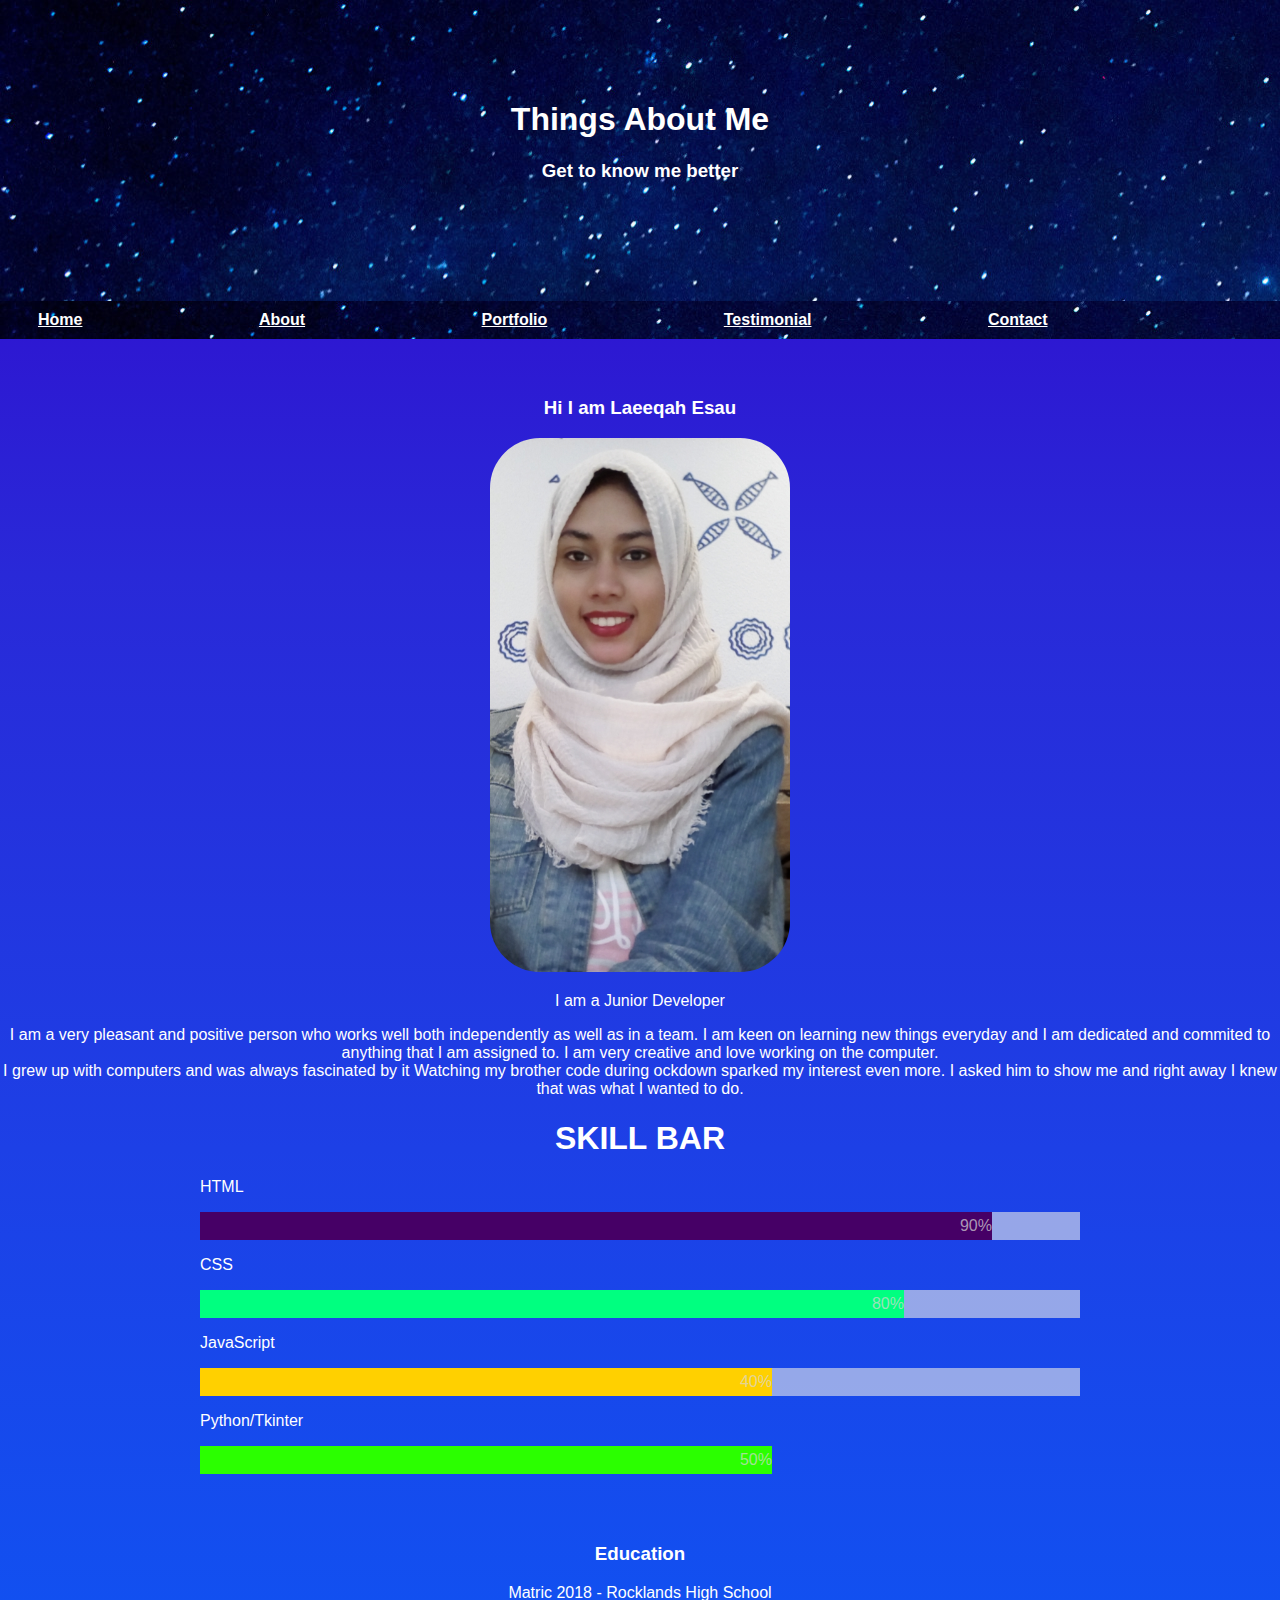
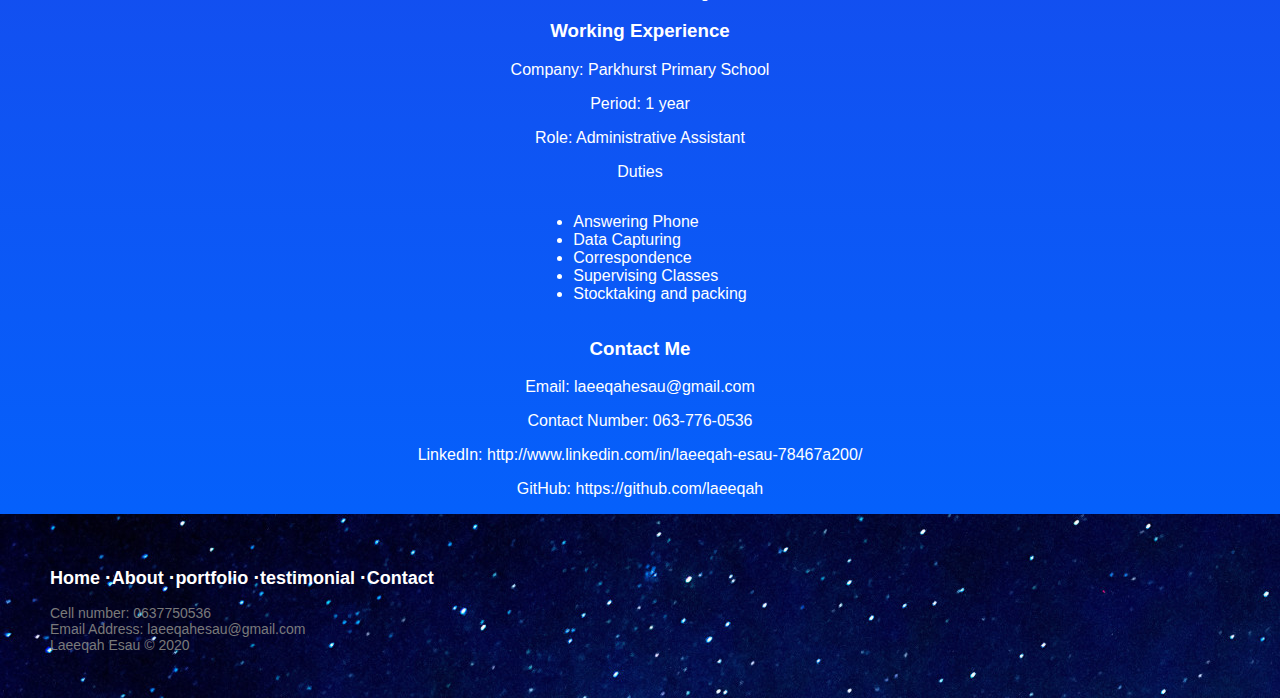
==== about.html @ 97281108 "changes" ====
<!DOCTYPE html>
<html lang="en">

<head>
    <meta charset="UTF-8">
    <meta name="viewport" content="wclassth=device-wclassth, initial-scale=1.0">
    <title>About</title>
    <link rel="stylesheet" href="main.css">
</head>

<!-- About page shows everything you nned to know about me -->
<body>
    <div class="main-heading">
        <h1>Things About Me</h1>
        <h3>Get to know me better</h3>
    </div>

    <nav class="navbar">
        <a class="links" href="index.html">Home</a>
        <a class="links" href="about.html">About</a>
        <a class="links" href="portfolio.html">Portfolio</a>
        <a class="links" href="testimonial.html">Testimonial</a>
        <a class="links" href="contact.html">Contact</a>
    </nav>

    <div class="profile">
        <h3>Hi I am Laeeqah Esau</h3>
        <img class = "my-photo" src="images/myprofile.jpg">
        <p>I am a Junior Developer</p>

        <p>I am a very pleasant and positive person who works well both independently as well as in a team.
            I am keen on learning new things everyday and I am dedicated
            and commited to anything that I am assigned to. I am very creative and love
            working on the computer.<br> I grew up with computers and was always fascinated by it
            Watching my brother code during ockdown sparked my interest even more.
            I asked him to show me and right away I knew that was what I wanted to do.
        </p>
    </div>
        <h1 class ="skills-heading">SKILL BAR</h1>
        <div class = "skills-bar">  
            <p>HTML</p>
            <div class="bars">
                <div class="skills html">90%</div>
            </div>

            <p>CSS</p>
            <div class="bars">
                <div class="skills css">80%</div>
            </div>

            <p>JavaScript</p>
            <div class="bars">
                <div class="skills js">40%</div>
            </div>

            <p>Python/Tkinter</p>
            <div class="bar">
                <div class="skills python-tkinter">50%</div>
            </div>
        </div>
        <div class = "my-info">
            <h3>Education</h3>
            <p>Matric 2018 - Rocklands High School</p>
            <h3>Working Experience</h3>
            <p>Company: Parkhurst Primary School</p>
            <p>Period: 1 year</p>
            <p>Role: Administrative Assistant</p>
            <p> Duties</p>
            <ul>
                <li> Answering Phone</li>
                <li> Data Capturing</li>
                <li> Correspondence</li>
                <li> Supervising Classes</li>
                <li> Stocktaking and packing</li>
            </ul>
            <h3>Contact Me</h3>
            <p>Email: laeeqahesau@gmail.com</p>
            <p>Contact Number: 063-776-0536</p>
            <p>LinkedIn: http://www.linkedin.com/in/laeeqah-esau-78467a200/</p>
            <p>GitHub: https://github.com/laeeqah</p> 
        </div>
   

    <footer class="footer-decor">

        <div class="footer-left">

            <p class="footer-links">
                <a class="link-1" href="index.html">Home</a>
                <a href="about.html">About</a>
                <a href="portfolio.html">portfolio</a>
                <a href="testimonial.html">testimonial</a>
                <a href="contact.html">Contact</a>
                <p>Cell number: 0637750536</p>
                <p>Email Address: laeeqahesau@gmail.com</p>
            </p>

            <p>Laeeqah Esau &copy; 2020</p>
        </div>

    </footer>

</body>

</html>
---- main.css ----
/* Changes for the home page(index.html)*/

html {
    margin: 0px;
    padding: 0px;
    width: 100%;
}

body {
    /*changes to the font, font color and size for the whole web page*/
    font: normal 16px sans-serif;
    color: white;
    margin: 0px;
    padding: 0px;
    background-image: linear-gradient(to top, #0066ff, #0f54f3, #1d40e6, #2929d8, #3300c9);
}

.main-heading {
    /*changes to the main header*/
    text-align: center;
    background-image: url("images/stars-at-night.jpg");
    padding-top: 80px;
    padding-bottom: 100px;
}

.navbar {
    background-image: url("images/stars-at-night.jpg");
    padding-top: 10px;
    padding-bottom: 10px;
    padding-right: 41px;
}

.links {
    padding-right: 134px;
    padding-left: 38px;
    font-weight: bold;
    margin: 0px;
}

.navbar a {
    color: white;
}

.links:hover {
    background-color: rgb(24, 0, 82);
    padding-top: 10px;
    padding-bottom: 10px;
}

.quote-border{
    padding-right:80px;
    height: 345px;
}
.quote {
    font-size: 45px;
    text-align: center;
    border: black dotted 5px;
}
table{
    padding-left: 150px;
}

.right-side{
    padding-right: 115px;
}

.next-to-quote{
    width: 80%;
    height: 50%;
}
.footer-decor {
    position: relative;
    width: 100%;
    background-image: url("images/stars-at-night.jpg");
    box-shadow: 0 1px 1px 0 rgba(0, 0, 0, 0.12);
    box-sizing: border-box;
    width: 100%;
    text-align: left;
    font: normal 16px sans-serif;
    padding: 45px 50px;
    bottom: 0px;
}

.footer-decor .footer-left p {
    color: #7a7a7a;
    font-size: 14px;
    margin: 0;
}


/* Footer links */

.footer-decor p.footer-links {
    font-size: 18px;
    font-weight: bold;
    color: #ffffff;
    margin: 0 0 10px;
    padding: 0;
}

.footer-decor p.footer-links a {
    display: inline-block;
    line-height: 1.8;
    text-decoration: none;
    color: inherit;
    transition: ease .25s;
}

.footer-decor .footer-links a:before {
    content: "·";
    font-size: 20px;
    left: 0;
    color: #fff;
    display: inline-block;
}

.footer-decor .footer-links .link-1:before {
    content: none;
}

.footer-decor .footer-right {
    float: right;
    margin-top: 6px;
    max-width: 180px;
}

.footer-decor p.footer-links a:hover {
    text-decoration: underline;
}


/*Changes to About page(about.html)*/

.profile {
    padding-top: 40px;
    text-align: center;
}
.my-photo{
    height: 50%;
    border-radius: 50px;
}

img,
.person-photo {
    border-radius: 20px;
    width: 300px;
    height: 340px;
}

.icon-links2 {
    width: 60px;
    height: 50px;
}

.icon-links1 {
    width: 86px;
    height: 50px;
}

.skills-bar{
    padding-right: 200px;
    padding-left: 200px;
    padding-bottom: 50px;
}

.bars{
    width: 100%;
    background-color: #e7e7e79a;
}

.skills{
    text-align: right; 
    padding-top: 5px; 
    padding-bottom: 5px; 
    color: #d6d6d6b6;  
}

.html {width: 90%; background-color: #460066;} 
.css {width: 80%; background-color: #00ff80;} 
.js {width: 65%; background-color: #ffd000;} 
.python-tkinter{width: 65%; background-color: #2bff00;}

.my-info{
    text-align: center;
}

ul{
    display: inline-block;
}

li{
    text-align: left;
}
/*testimonial changes(testimonial.html)*/

.cards {
    background-color: transparent;
    width: 300px;
    height: 325px;
    perspective: 1000px;
    display: inline-block;
    padding-top: 20px;
    padding-inline: 59px;
    padding-bottom: 20px;
}

.flip-inside-card {
    position: relative;
    width: 100%;
    height: 325px;
    text-align: center;
    transition: transform 0.6s;
    transform-style: preserve-3d;
}

.cards:hover .flip-inside-card {
    transform: rotateY(180deg);
}

.flip-to-front,
.flip-to-back {
    position: absolute;
    width: 100%;
    height: 340px;
    -webkit-backface-visibility: hidden;
    backface-visibility: hidden;
}

.flip-to-front {
    background-color: #bbb;
    color: black;
}

.flip-to-back {
    background-color: #000cb6;
    color: rgb(255, 255, 255);
    transform: rotateY(180deg);
}


/*portfolio changes*/

h1{
    text-align: center;
}
.row1,
.row2,
.row3 {
    display: flex;
    padding-right: 10px;
}

.row1::after,
.row2::after,
.row3::after {
    content: "";
    display: table;
    clear: both;
}

.column {
    padding: 25px;
}

.text-appear,
.project-info {
    background-color: dodgerblue;
    color: rgb(255, 255, 255);
    width: min-content;
    padding: 15px;
}
.column:hover{
    box-shadow:0 0 5px rgb(145, 193, 255);
    transition: opacity 1 ease-in-out;
}
.project-pic {
    width: 240px;
    height: 270px;
}


/*contact changes(contact.html)*/

.outer-form {
    padding: 10px;
}

.form-layout {
    margin: 0 auto;
    border-radius: 5px;
    border: #129ceb groove 5px;
    width: fit-content;
    padding: 42px;
    width: min-content;
}

.contact {
    text-align: center;
}

.form-input {
    border-radius: 5px;
    height: 30px;
    width: 300px;
}

textarea {
    width: 300px;
    height: 100px;
    border-radius: 5px;
}

#submit-form {
    border-radius: 5px;
    height: 30px;
    width: 300px;
    background-color: #129ceb;
}

#submit-form:hover {
    background-color: #006416;
    transition: 1s;
}

#clear-form {
    border-radius: 5px;
    height: 30px;
    width: 300px;
    background-color: #129ceb
}

#clear-form:hover {
    background-color: #00439b;
    transition: 1s;
}

.table-for-contacts{
    padding-top: 5px;
    padding-left: 349px;
}
.contacts-under-form{
    text-align: center;
}

/*Media Responsives*/

@media (max-width: 375px){
    .row1,
    .row2,
    .row3 {
        display: block;
        padding-left: 32px;
        
    }

   
    .main-heading{
        width: inherit;
    
    }
}
@media  (max-width: 600px){
    /*Index.html(Home page)*/
    .main-heading {
        /*changes to the main header*/
        width: 100%;
    }

    .navbar {
       padding-right: 0px; 
       
    }

    .links {
        padding-left: 0px;
        padding-right: 0px;
        margin: 0px;
        display: block;
    }

    .quote-border{
        padding:0px;
        height: 317px;
        padding-top: 58px;
    }

    .quote {
        font-size: 30px;
    }

    .right-side{
        padding-right: 0px;
    }
    
    .next-to-quote{
        width: 150px;
        height: 300px;
    }

    table{
        padding-left:0px;
    }

    /*About page*/
    .skills-bar{
        padding-right: 50px;
        padding-left: 50px;
        padding-bottom: 50px;
    }

    ul{
        display:inline-block
    }
    
    li{
       text-align: left;
    }
    /*Portfolio page media changes*/
    .row1,
    .row2,
    .row3 {
        display: block;
        padding: 50px;
        
        
    }

    /*Testimonial page media changes*/
    .cards{
        display: block;
    }

    /*Contact page Media Changes*/
    .outer-form {
        display: block;
        padding: 0px;
    }

    .table-for-contacts{
        padding-left: 0px;
    }
}  


@media  (max-width: 425px){
    .navbar {
        text-align: center;
        width: 100%;
        display: grid;
    }


    .quote-border{
        padding:0px;
        height: 317px;
        padding-top: 58px;
    }

    .quote {
        font-size: 30px;
    }

    .right-side{
        padding-right: 0px;
    }
    
    .next-to-quote{
        width: 150px;
        height: 300px;
    }

    table{
        padding-left:0px;
    }
    /*About page*/
    
    
    /*Portfolio page media changes*/
    .row1,
    .row2,
    .row3 {
        display: block;
        
    }

      /*Contact page Media Changes*/
    .outer-form {
        padding-left: 5px;
    }
}

@media (max-width: 768px){
    .links{

    }

    .right-side{
        padding-right: inherit;
    }

    .quote-border{
        display: inline-block;
    }

    .footer-decor{

    }
}

@media (max-width: 1024px ){ /*Laptop size*/
  .links{
        display: inline;
        padding-inline: 66px;
    }

    ul{
        display:inline-block;
    }
    
    li{
       text-align: left;
    }

    .row1,
    .row2,
    .row3 {
        display: inline-table;
        
    }


    .cards{
        display: inline-block;
        padding-inline: 18px;
        padding-left: 60px;
    }

    .table-for-contacts{
        display: block;
        
       
    }

    
}
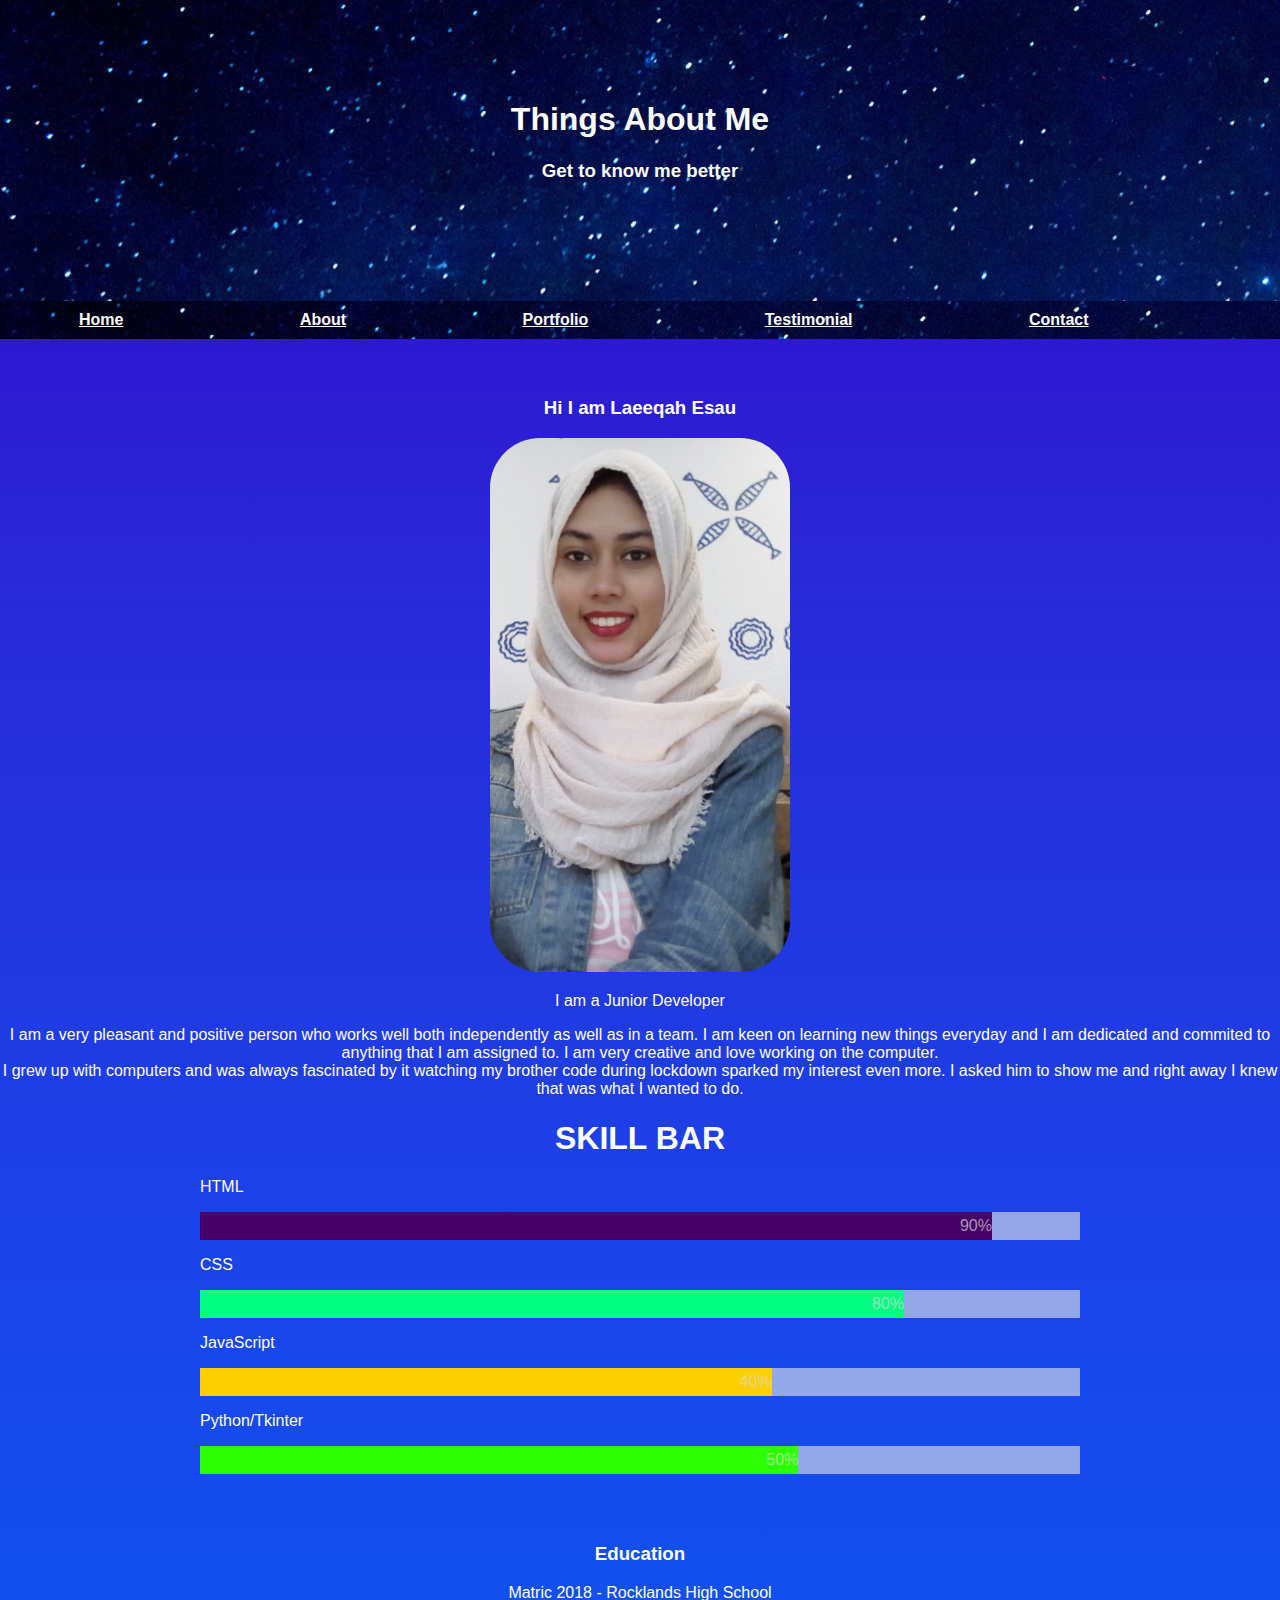
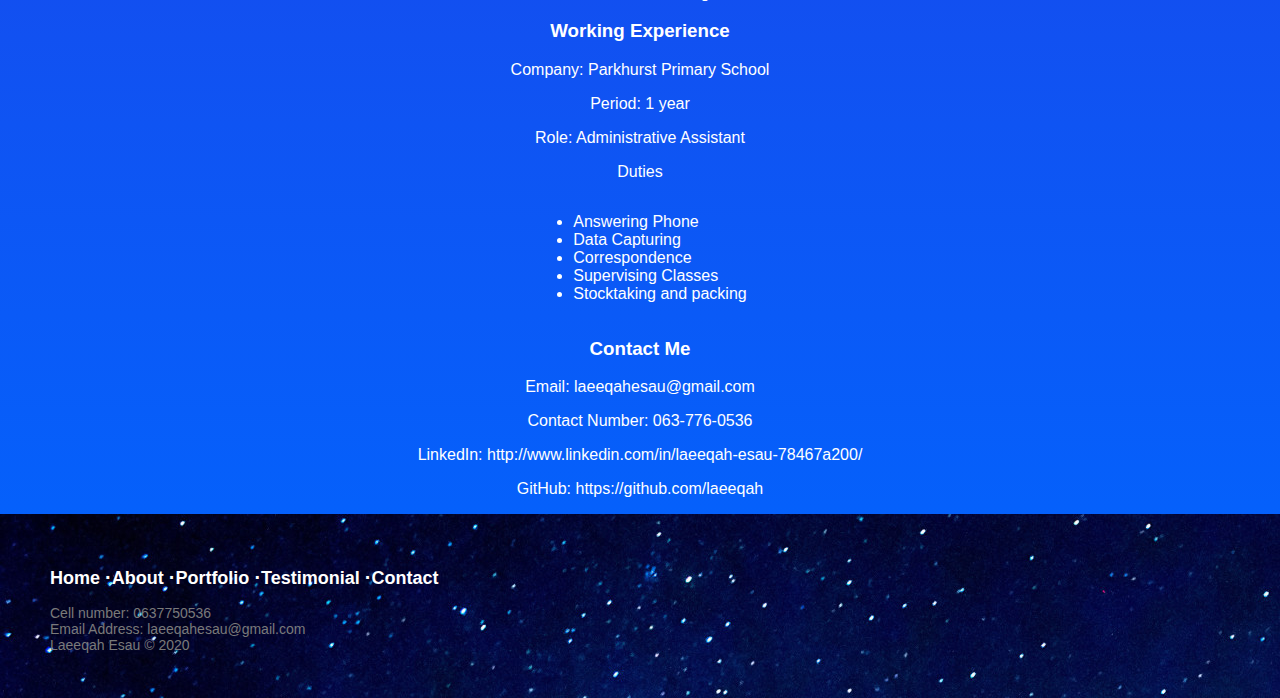
==== commit 9caf1dda: "new changes" ====
--- a/about.html
+++ b/about.html
@@ -8,7 +8,7 @@
     <link rel="stylesheet" href="main.css">
 </head>
 
-<!-- About page shows everything you nned to know about me -->
+<!-- About page shows everything you need to know about me -->
 <body>
     <div class="main-heading">
         <h1>Things About Me</h1>
@@ -32,7 +32,7 @@
             I am keen on learning new things everyday and I am dedicated
             and commited to anything that I am assigned to. I am very creative and love
             working on the computer.<br> I grew up with computers and was always fascinated by it
-            Watching my brother code during ockdown sparked my interest even more.
+            watching my brother code during lockdown sparked my interest even more.
             I asked him to show me and right away I knew that was what I wanted to do.
         </p>
     </div>
@@ -54,7 +54,7 @@
             </div>
 
             <p>Python/Tkinter</p>
-            <div class="bar">
+            <div class="bars">
                 <div class="skills python-tkinter">50%</div>
             </div>
         </div>
@@ -88,8 +88,8 @@
             <p class="footer-links">
                 <a class="link-1" href="index.html">Home</a>
                 <a href="about.html">About</a>
-                <a href="portfolio.html">portfolio</a>
-                <a href="testimonial.html">testimonial</a>
+                <a href="portfolio.html">Portfolio</a>
+                <a href="testimonial.html">Testimonial</a>
                 <a href="contact.html">Contact</a>
                 <p>Cell number: 0637750536</p>
                 <p>Email Address: laeeqahesau@gmail.com</p>
--- a/main.css
+++ b/main.css
@@ -23,30 +23,34 @@
     padding-bottom: 100px;
 }
 
-.navbar {
+.navbar { /*This will style the navigation bar*/
     background-image: url("images/stars-at-night.jpg");
     padding-top: 10px;
     padding-bottom: 10px;
-    padding-right: 41px;
-}
-
-.links {
+    padding-left: 41px;
+}
+
+/* This will style the link in the navigation bar */
+.links { 
     padding-right: 134px;
     padding-left: 38px;
     font-weight: bold;
     margin: 0px;
 }
 
-.navbar a {
+/* Changes the font color in the navbar */
+.navbar a { 
     color: white;
 }
 
+/* Changes the background when hovering the links in the navigation bar */
 .links:hover {
     background-color: rgb(24, 0, 82);
     padding-top: 10px;
     padding-bottom: 10px;
 }
 
+/* These are the changes to the quote and the picture on Home page */
 .quote-border{
     padding-right:80px;
     height: 345px;
@@ -68,6 +72,8 @@
     width: 80%;
     height: 50%;
 }
+
+/* Footer changes */
 .footer-decor {
     position: relative;
     width: 100%;
@@ -131,6 +137,7 @@
 
 /*Changes to About page(about.html)*/
 
+/* Changes to the picture */
 .profile {
     padding-top: 40px;
     text-align: center;
@@ -147,6 +154,7 @@
     height: 340px;
 }
 
+/* Changes to the social icons and the skills bar */
 .icon-links2 {
     width: 60px;
     height: 50px;
@@ -163,6 +171,7 @@
     padding-bottom: 50px;
 }
 
+/* This is for the styling of the skills bar */
 .bars{
     width: 100%;
     background-color: #e7e7e79a;
@@ -178,12 +187,13 @@
 .html {width: 90%; background-color: #460066;} 
 .css {width: 80%; background-color: #00ff80;} 
 .js {width: 65%; background-color: #ffd000;} 
-.python-tkinter{width: 65%; background-color: #2bff00;}
+.python-tkinter{width: 68%; background-color: #2bff00;}
 
 .my-info{
     text-align: center;
 }
 
+/* CHanges to the duties in the abot page */
 ul{
     display: inline-block;
 }
@@ -193,6 +203,7 @@
 }
 /*testimonial changes(testimonial.html)*/
 
+/* Styling for the flip-cards */
 .cards {
     background-color: transparent;
     width: 300px;
@@ -238,8 +249,9 @@
 }
 
 
-/*portfolio changes*/
-
+/*Portfolio changes(portfolio.html)*/
+
+/* Styling for Projects */
 h1{
     text-align: center;
 }
@@ -279,8 +291,9 @@
 }
 
 
-/*contact changes(contact.html)*/
-
+/*Contact changes(contact.html)*/
+
+/* Form and contact styling for the contact page  */
 .outer-form {
     padding: 10px;
 }
@@ -344,22 +357,80 @@
 
 /*Media Responsives*/
 
-@media (max-width: 375px){
+@media screen and (min-width:319px) and (max-width: 361px) {
+    .column {
+       padding: initial;
+        padding-top: inherit;
+    }
+
+    .cards{
+        padding-left: 0px;
+    }
+}
+
+@media screen and (max-width: 375px){ 
+    .column{
+        display: flex;
+        
+    }
+
+    .cards{
+
+    }
+    .main-heading{
+        width: inherit;
+    
+    }
+}
+
+@media screen and (max-width: 425px){
+    .navbar {
+        text-align: center;
+        width: 100%;
+        display: grid;
+    }
+
+
+    .quote-border{
+        padding:0px;
+        height: 317px;
+        padding-top: 58px;
+    }
+
+    .quote {
+        font-size: 30px;
+    }
+
+    .right-side{
+        padding-right: 0px;
+    }
+    
+    .next-to-quote{
+        width: 150px;
+        height: 300px;
+    }
+
+    table{
+        padding-left:0px;
+    }
+    /*About page*/
+    
+    
+    /*Portfolio page media changes*/
     .row1,
     .row2,
     .row3 {
         display: block;
-        padding-left: 32px;
-        
-    }
-
-   
-    .main-heading{
-        width: inherit;
-    
-    }
-}
-@media  (max-width: 600px){
+        
+    }
+
+      /*Contact page Media Changes*/
+    .outer-form {
+        padding-left: 5px;
+    }
+}
+
+@media screen and (max-width: 600px){
     /*Index.html(Home page)*/
     .main-heading {
         /*changes to the main header*/
@@ -367,7 +438,7 @@
     }
 
     .navbar {
-       padding-right: 0px; 
+       padding-left: 0px; 
        
     }
 
@@ -441,8 +512,7 @@
     }
 }  
 
-
-@media  (max-width: 425px){
+@media screen and (max-width: 600px){
     .navbar {
         text-align: center;
         width: 100%;
@@ -489,9 +559,9 @@
     }
 }
 
-@media (max-width: 768px){
+@media screen and (max-width: 768px){
     .links{
-
+        padding-inline: 34px;
     }
 
     .right-side{
@@ -502,15 +572,26 @@
         display: inline-block;
     }
 
-    .footer-decor{
-
-    }
-}
-
-@media (max-width: 1024px ){ /*Laptop size*/
+    table{
+        padding-left: 0px;
+    }
+
+    .row1,
+    .row2,
+    .row3 {
+        display: none;
+        
+    }
+
+    .table-for-contacts{
+        padding-left: 10px;
+    }
+}
+
+@media screen and (max-width: 1024px ){ /*Laptop size*/
   .links{
         display: inline;
-        padding-inline: 66px;
+       
     }
 
     ul{
@@ -526,6 +607,7 @@
     .row3 {
         display: inline-table;
         
+        
     }
 
 
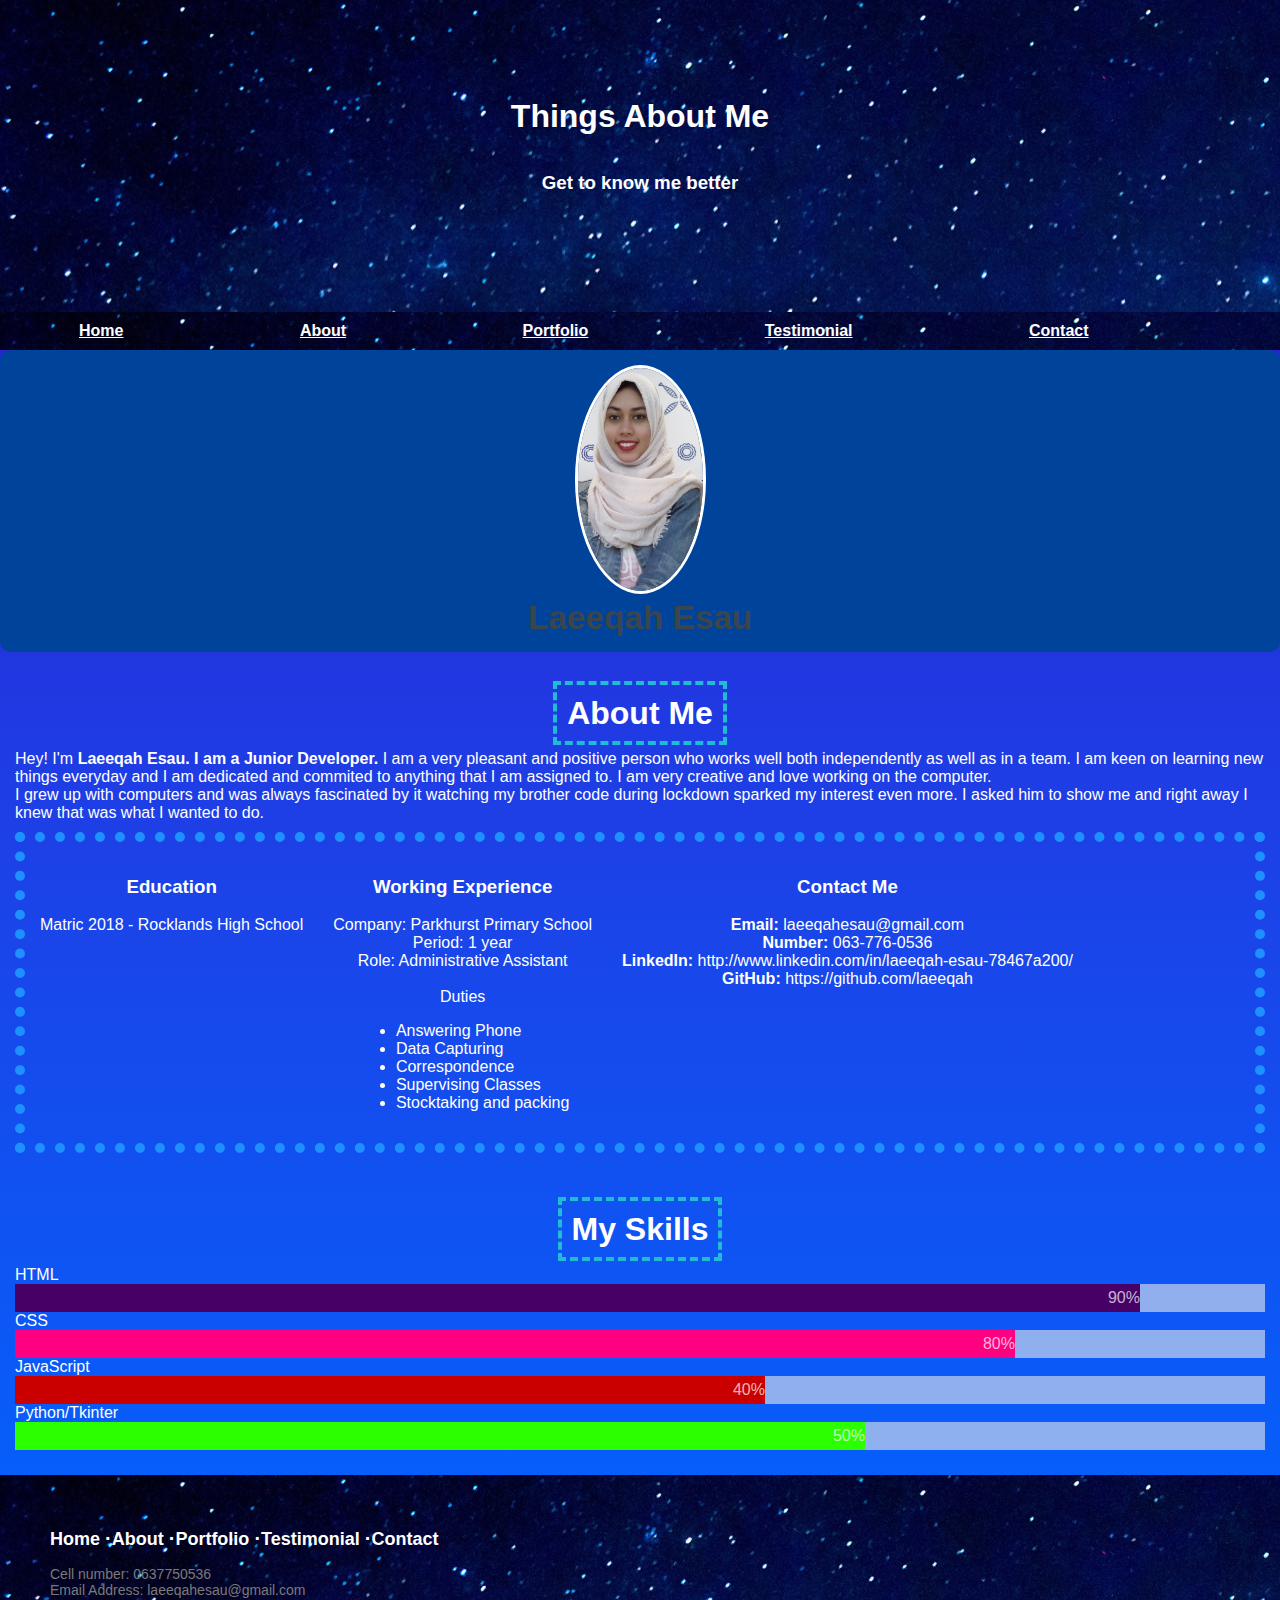
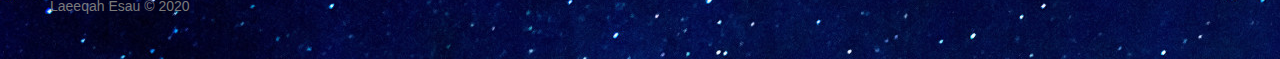
==== commit 80ada5c8: "feedback" ====
--- a/about.html
+++ b/about.html
@@ -3,7 +3,7 @@
 
 <head>
     <meta charset="UTF-8">
-    <meta name="viewport" content="wclassth=device-wclassth, initial-scale=1.0">
+    <meta name="viewport" content="width=device-width, initial-scale=1.0">
     <title>About</title>
     <link rel="stylesheet" href="main.css">
 </head>
@@ -23,63 +23,81 @@
         <a class="links" href="contact.html">Contact</a>
     </nav>
 
-    <div class="profile">
-        <h3>Hi I am Laeeqah Esau</h3>
-        <img class = "my-photo" src="images/myprofile.jpg">
-        <p>I am a Junior Developer</p>
-
-        <p>I am a very pleasant and positive person who works well both independently as well as in a team.
+    <div id="header" class="section">
+        <img alt="" class="img-circle" src="images/myprofile.jpg">
+        <p>Laeeqah Esau</p>
+    </div>
+    <!-- header end -->
+    
+    <!-- About Me section start -->
+    <div class="section">
+        <h1><span>About Me</span></h1>
+        <p>
+        Hey! I'm <strong>Laeeqah Esau. I am a Junior Developer.</strong> I am a very pleasant and positive person who works well both independently as well as in a team.
             I am keen on learning new things everyday and I am dedicated
             and commited to anything that I am assigned to. I am very creative and love
             working on the computer.<br> I grew up with computers and was always fascinated by it
             watching my brother code during lockdown sparked my interest even more.
             I asked him to show me and right away I knew that was what I wanted to do.
         </p>
-    </div>
-        <h1 class ="skills-heading">SKILL BAR</h1>
-        <div class = "skills-bar">  
-            <p>HTML</p>
-            <div class="bars">
-                <div class="skills html">90%</div>
+
+        <div id = "about-section">
+            <div id="edu">
+                <h3>Education</h3>
+                <p>Matric 2018 - Rocklands High School</p>
             </div>
-
-            <p>CSS</p>
-            <div class="bars">
-                <div class="skills css">80%</div>
+            <div id = "exp">
+                <h3>Working Experience</h3>
+                <p>Company: Parkhurst Primary School<br>
+                    Period: 1 year<br>
+                    Role: Administrative Assistant<br><br>
+                    Duties
+                    <ul>
+                        <li> Answering Phone</li>
+                        <li> Data Capturing</li>
+                        <li> Correspondence</li>
+                        <li> Supervising Classes</li>
+                        <li> Stocktaking and packing</li>
+                    </ul>
+                </p>
             </div>
-
-            <p>JavaScript</p>
-            <div class="bars">
-                <div class="skills js">40%</div>
-            </div>
-
-            <p>Python/Tkinter</p>
-            <div class="bars">
-                <div class="skills python-tkinter">50%</div>
+            <div id = "about-contact">
+                <h3>Contact Me</h3>
+                <p>
+                    <strong>Email:</strong> laeeqahesau@gmail.com<br>
+                    <strong>Number:</strong> 063-776-0536<br>
+                    <strong>LinkedIn:</strong> http://www.linkedin.com/in/laeeqah-esau-78467a200/<br>
+                    <strong>GitHub:</strong> https://github.com/laeeqah
+                </p>
             </div>
         </div>
-        <div class = "my-info">
-            <h3>Education</h3>
-            <p>Matric 2018 - Rocklands High School</p>
-            <h3>Working Experience</h3>
-            <p>Company: Parkhurst Primary School</p>
-            <p>Period: 1 year</p>
-            <p>Role: Administrative Assistant</p>
-            <p> Duties</p>
-            <ul>
-                <li> Answering Phone</li>
-                <li> Data Capturing</li>
-                <li> Correspondence</li>
-                <li> Supervising Classes</li>
-                <li> Stocktaking and packing</li>
-            </ul>
-            <h3>Contact Me</h3>
-            <p>Email: laeeqahesau@gmail.com</p>
-            <p>Contact Number: 063-776-0536</p>
-            <p>LinkedIn: http://www.linkedin.com/in/laeeqah-esau-78467a200/</p>
-            <p>GitHub: https://github.com/laeeqah</p> 
+        
+    </div>
+    
+        <div class="section">
+            <h1><span>My Skills</span></h1>
+            <p>HTML</p>
+        <div class="bars">
+            <div class="skills html">90%</div>
         </div>
-   
+
+        <p>CSS</p>
+        <div class="bars">
+            <div class="skills css">80%</div>
+        </div>
+
+        <p>JavaScript</p>
+        <div class="bars">
+            <div class="skills js">40%</div>
+        </div>
+
+        <p>Python/Tkinter</p>
+        <div class="bars">
+            <div class="skills python-tkinter">50%</div>
+        </div>
+            
+        </div>
+    
 
     <footer class="footer-decor">
 
--- a/main.css
+++ b/main.css
@@ -60,7 +60,7 @@
     text-align: center;
     border: black dotted 5px;
 }
-table{
+.home-quote table{
     padding-left: 150px;
 }
 
@@ -136,15 +136,82 @@
 
 
 /*Changes to About page(about.html)*/
-
+h1 {
+    color: #ffffff;
+    text-align: center;
+    padding: 18px 0 18px 0;
+    margin: 0 0 0px 0;
+}
+h1 span {
+    border: 4px dashed #20bcd5;
+    padding: 10px;
+}
+p {
+    padding: 0;
+    margin: 0;
+}
+.img-circle {
+    border: 3px solid white;
+    border-radius: 50%;
+}
+.section {
+    padding: 15px;
+    margin-bottom: 10px;
+    border-radius: 10px;
+}
+#header {
+    background-color: #00439b;
+    background-size: cover;
+}
+#header img {
+    display: block;
+    width: 10%;
+    height: 50%;
+    margin: auto;
+}
+#header p {
+    font-size: 25pt;
+    color: #3b464c;
+    padding-top: 5px;
+    margin: 0;
+    font-weight: bold;
+    text-align: center;
+}
+
+#about-section{
+    display: flex;
+    margin-top: 10px;
+    border: dodgerblue dotted 10px;
+}
+
+#about-section #edu{
+    padding: 15px;
+    text-align: center;
+}
+
+#about-section #exp{
+    padding: 15px;
+    text-align: center;
+}
+
+#about-section #about-contact{
+    padding: 15px;
+    text-align:center ;
+}
 /* Changes to the picture */
-.profile {
+/* .profile {
+    display: flex;
     padding-top: 40px;
     text-align: center;
+}
+
+
+.my-info h3 p ul li{
+
 }
 .my-photo{
     height: 50%;
-    border-radius: 50px;
+    padding: 5px;
 }
 
 img,
@@ -164,7 +231,7 @@
     width: 86px;
     height: 50px;
 }
-
+/*
 .skills-bar{
     padding-right: 200px;
     padding-left: 200px;
@@ -181,12 +248,12 @@
     text-align: right; 
     padding-top: 5px; 
     padding-bottom: 5px; 
-    color: #d6d6d6b6;  
+    color: #ffffffb6;  
 }
 
 .html {width: 90%; background-color: #460066;} 
-.css {width: 80%; background-color: #00ff80;} 
-.js {width: 65%; background-color: #ffd000;} 
+.css {width: 80%; background-color: #ff0080;} 
+.js {width: 60%; background-color: #ca0000;} 
 .python-tkinter{width: 68%; background-color: #2bff00;}
 
 .my-info{
@@ -199,7 +266,7 @@
 }
 
 li{
-    text-align: left;
+    text-align: left; 
 }
 /*testimonial changes(testimonial.html)*/
 
@@ -227,7 +294,10 @@
 .cards:hover .flip-inside-card {
     transform: rotateY(180deg);
 }
-
+.person-photo{
+    width: 100%;
+    height: 100%;
+}
 .flip-to-front,
 .flip-to-back {
     position: absolute;
@@ -326,7 +396,7 @@
 #submit-form {
     border-radius: 5px;
     height: 30px;
-    width: 300px;
+    width: 140px;
     background-color: #129ceb;
 }
 
@@ -338,7 +408,7 @@
 #clear-form {
     border-radius: 5px;
     height: 30px;
-    width: 300px;
+    width: 140px;
     background-color: #129ceb
 }
 
@@ -351,37 +421,158 @@
     padding-top: 5px;
     padding-left: 349px;
 }
-.contacts-under-form{
-    text-align: center;
+.contacts-under-form  ul li{
+    text-align: center;
+    display: inline;
+    list-style: none;
+    padding-inline: 170px;
 }
 
 /*Media Responsives*/
 
-@media screen and (min-width:319px) and (max-width: 361px) {
-    .column {
-       padding: initial;
-        padding-top: inherit;
-    }
-
-    .cards{
-        padding-left: 0px;
-    }
-}
-
 @media screen and (max-width: 375px){ 
-    .column{
-        display: flex;
+    .row1,
+    .row2,
+    .row3 {
+        display: block;
+        padding-left: 32px;
         
     }
 
-    .cards{
-
-    }
+   
     .main-heading{
         width: inherit;
     
     }
 }
+@media screen and (max-width: 600px){
+    /*Index.html(Home page)*/
+    .main-heading {
+        /*changes to the main header*/
+        width: 100%;
+    }
+
+    .navbar {
+        padding-left: 0px; 
+        text-align: center;
+        width: 100%;
+        display: grid;
+    
+
+    }
+
+    .links {
+        padding-left: 0px;
+        padding-right: 0px;
+        margin: 0px;
+        display: block;
+    }
+
+    .quote-border{
+        padding:0px;
+        height: 317px;
+        padding-top: 58px;
+    }
+
+    .quote {
+        font-size: 30px;
+    }
+
+    .right-side{
+        padding-right: 0px;
+    }
+    
+    .next-to-quote{
+        width: 150px;
+        height: 300px;
+    }
+
+    table{
+        padding-left:0px;
+    }
+
+    /*About page*/
+    .skills-bar{
+        padding-right: 50px;
+        padding-left: 50px;
+        padding-bottom: 50px;
+    }
+
+    ul{
+        display:inline-block
+    }
+    
+    li{
+       text-align: left;
+    }
+    /*Portfolio page media changes*/
+    .row1,
+    .row2,
+    .row3 {
+        display: block;
+        padding: 150px;
+        
+        
+    }
+
+    /*Testimonial page media changes*/
+    .cards{
+        display: block;
+        padding-left: 150px;
+    }
+
+    /*Contact page Media Changes*/
+    .outer-form {
+        display: block;
+        padding: 0px;
+    }
+    
+    .table-for-contacts{
+        padding-left: 0px;
+    }
+}  
+
+@media screen and (max-width: 600px){
+  
+    .quote-border{
+        padding:0px;
+        height: 317px;
+        padding-top: 58px;
+    }
+
+    .quote {
+        font-size: 30px;
+    }
+
+    .right-side{
+        padding-right: 0px;
+    }
+    
+    .next-to-quote{
+        width: 150px;
+        height: 300px;
+    }
+
+    .home-quote table{
+        padding-left:0px;
+    }
+    /*About page*/
+    
+    
+    /*Portfolio page media changes*/
+    .row1,
+    .row2,
+    .row3 {
+        display: block;
+        
+    }
+
+      /*Contact page Media Changes*/
+    .outer-form {
+        padding-left: 5px;
+    }
+}
+
 
 @media screen and (max-width: 425px){
     .navbar {
@@ -424,204 +615,45 @@
         
     }
 
-      /*Contact page Media Changes*/
+    /*Contact page Media Changes*/
+    .contacts-under-form li{
+        display: inline;
+    }
     .outer-form {
         padding-left: 5px;
     }
 }
 
-@media screen and (max-width: 600px){
-    /*Index.html(Home page)*/
-    .main-heading {
-        /*changes to the main header*/
-        width: 100%;
-    }
-
-    .navbar {
-       padding-left: 0px; 
-       
-    }
-
-    .links {
+
+@media screen and (max-width: 768px){
+    .links{
+        padding-inline: 34px;
+    }
+
+    .right-side{
+        padding-right: inherit;
+    }
+
+    .quote-border{
+        display: inline-block;
+    }
+
+    table{
         padding-left: 0px;
-        padding-right: 0px;
-        margin: 0px;
-        display: block;
-    }
-
-    .quote-border{
-        padding:0px;
-        height: 317px;
-        padding-top: 58px;
-    }
-
-    .quote {
-        font-size: 30px;
-    }
-
-    .right-side{
-        padding-right: 0px;
-    }
-    
-    .next-to-quote{
-        width: 150px;
-        height: 300px;
-    }
-
-    table{
-        padding-left:0px;
-    }
-
-    /*About page*/
-    .skills-bar{
-        padding-right: 50px;
-        padding-left: 50px;
-        padding-bottom: 50px;
-    }
-
-    ul{
-        display:inline-block
-    }
-    
-    li{
-       text-align: left;
-    }
-    /*Portfolio page media changes*/
+    }
+
     .row1,
     .row2,
     .row3 {
         display: block;
-        padding: 50px;
         
-        
-    }
-
-    /*Testimonial page media changes*/
-    .cards{
-        display: block;
-    }
-
-    /*Contact page Media Changes*/
-    .outer-form {
-        display: block;
-        padding: 0px;
-    }
-
-    .table-for-contacts{
-        padding-left: 0px;
-    }
-}  
-
-@media screen and (max-width: 600px){
-    .navbar {
-        text-align: center;
-        width: 100%;
-        display: grid;
-    }
-
-
-    .quote-border{
-        padding:0px;
-        height: 317px;
-        padding-top: 58px;
-    }
-
-    .quote {
-        font-size: 30px;
-    }
-
-    .right-side{
-        padding-right: 0px;
-    }
-    
-    .next-to-quote{
-        width: 150px;
-        height: 300px;
-    }
-
-    table{
-        padding-left:0px;
-    }
-    /*About page*/
-    
-    
-    /*Portfolio page media changes*/
-    .row1,
-    .row2,
-    .row3 {
-        display: block;
-        
-    }
-
-      /*Contact page Media Changes*/
-    .outer-form {
-        padding-left: 5px;
-    }
-}
-
-@media screen and (max-width: 768px){
-    .links{
-        padding-inline: 34px;
-    }
-
-    .right-side{
-        padding-right: inherit;
-    }
-
-    .quote-border{
-        display: inline-block;
-    }
-
-    table{
-        padding-left: 0px;
-    }
-
-    .row1,
-    .row2,
-    .row3 {
-        display: none;
-        
+    }
+
+    .contacts-under-form li{
+        display: inline;
     }
 
     .table-for-contacts{
         padding-left: 10px;
     }
-}
-
-@media screen and (max-width: 1024px ){ /*Laptop size*/
-  .links{
-        display: inline;
-       
-    }
-
-    ul{
-        display:inline-block;
-    }
-    
-    li{
-       text-align: left;
-    }
-
-    .row1,
-    .row2,
-    .row3 {
-        display: inline-table;
-        
-        
-    }
-
-
-    .cards{
-        display: inline-block;
-        padding-inline: 18px;
-        padding-left: 60px;
-    }
-
-    .table-for-contacts{
-        display: block;
-        
-       
-    }
-
-    
-}   
+}  
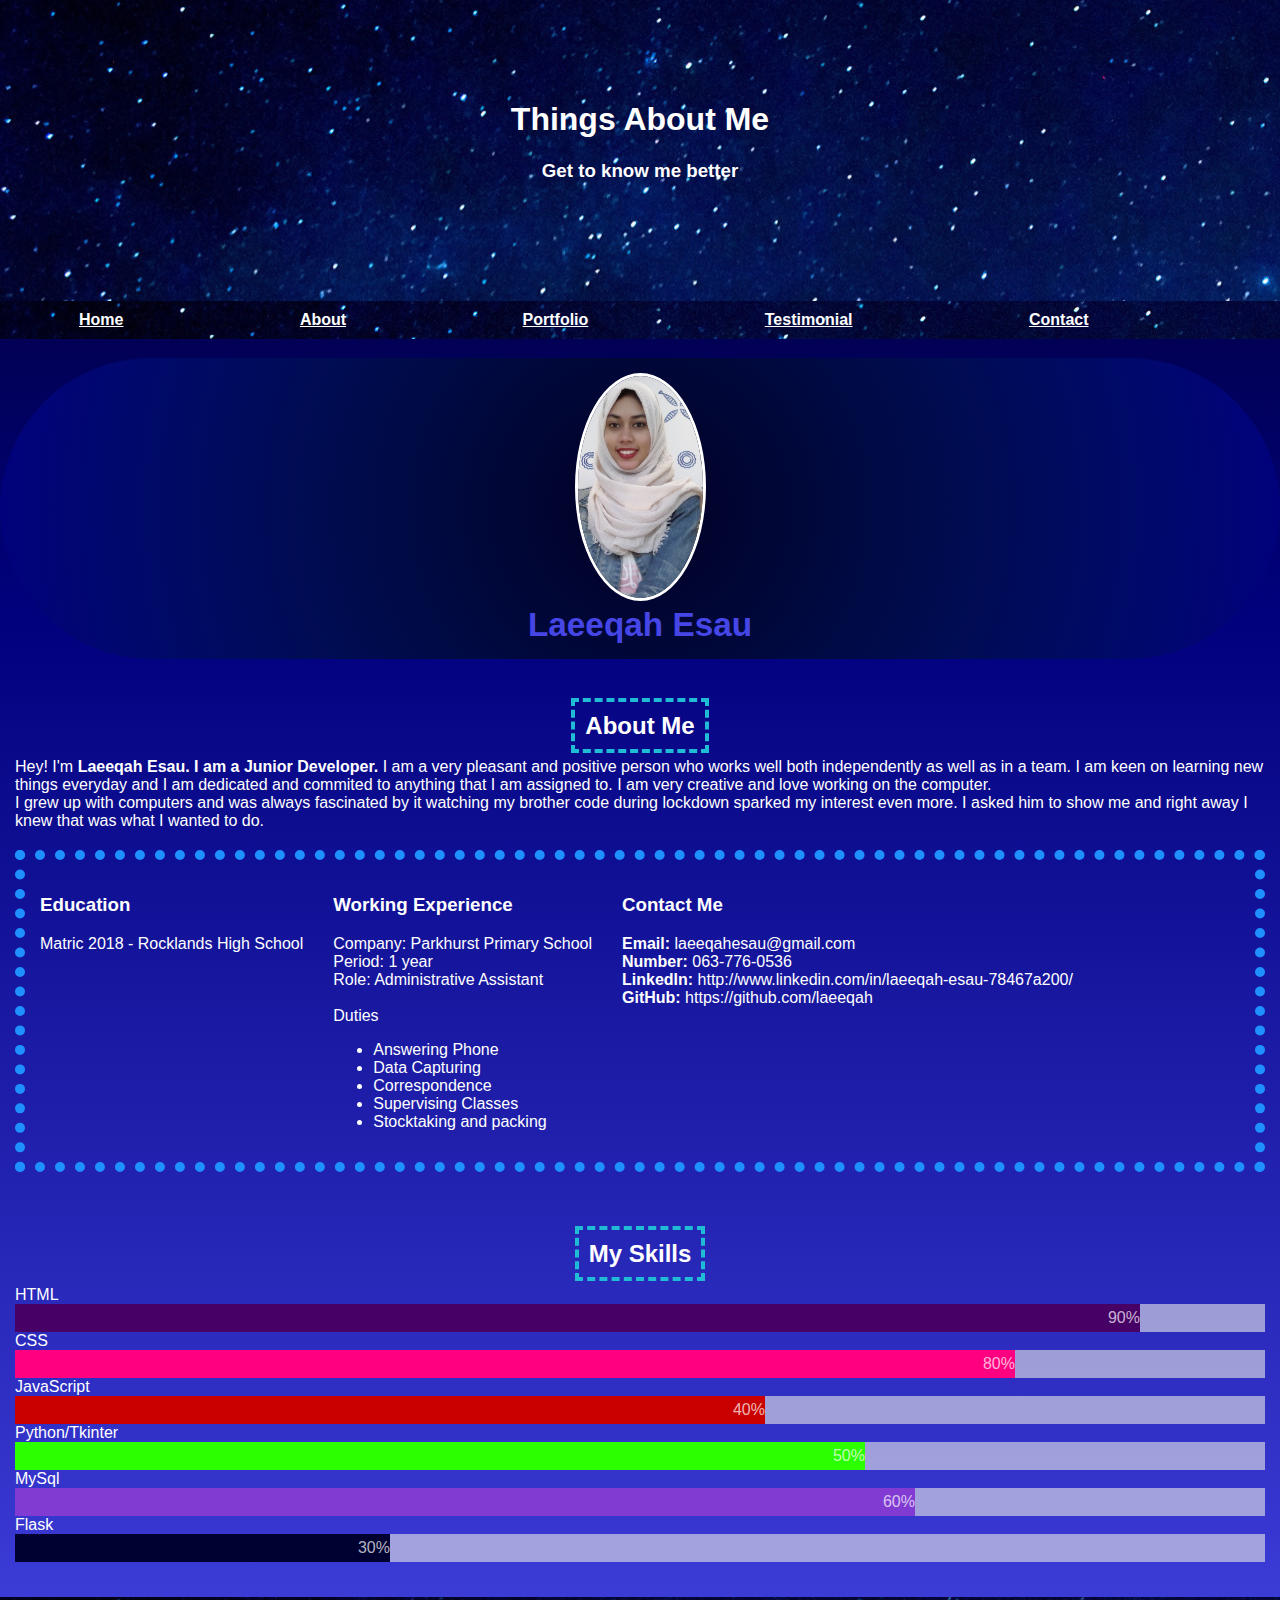
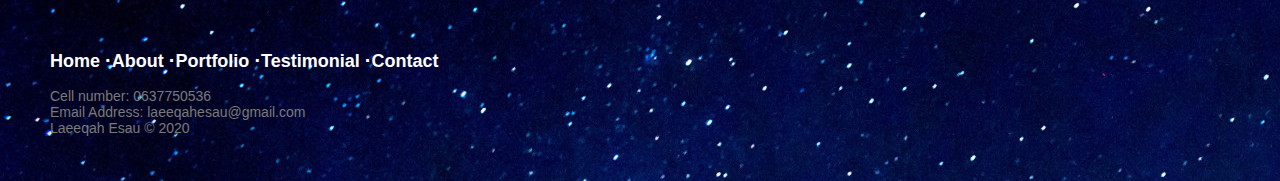
==== commit 9a31a313: "almost" ====
--- a/about.html
+++ b/about.html
@@ -31,7 +31,7 @@
     
     <!-- About Me section start -->
     <div class="section">
-        <h1><span>About Me</span></h1>
+        <h2><span>About Me</span></h2>
         <p>
         Hey! I'm <strong>Laeeqah Esau. I am a Junior Developer.</strong> I am a very pleasant and positive person who works well both independently as well as in a team.
             I am keen on learning new things everyday and I am dedicated
@@ -75,7 +75,7 @@
     </div>
     
         <div class="section">
-            <h1><span>My Skills</span></h1>
+            <h2><span>My Skills</span></h2>
             <p>HTML</p>
         <div class="bars">
             <div class="skills html">90%</div>
@@ -94,6 +94,16 @@
         <p>Python/Tkinter</p>
         <div class="bars">
             <div class="skills python-tkinter">50%</div>
+        </div>
+
+        <p>MySql</p>
+        <div class="bars">
+            <div class="skills mysql">60%</div>
+        </div>
+
+        <p>Flask</p>
+        <div class="bars">
+            <div class="skills flask">30%</div>
         </div>
             
         </div>
--- a/main.css
+++ b/main.css
@@ -1,202 +1,214 @@
 /* Changes for the home page(index.html)*/
 
 html {
-    margin: 0px;
-    padding: 0px;
-    width: 100%;
+  margin: 0px;
+  padding: 0px;
+  width: 100%;
 }
 
 body {
-    /*changes to the font, font color and size for the whole web page*/
-    font: normal 16px sans-serif;
-    color: white;
-    margin: 0px;
-    padding: 0px;
-    background-image: linear-gradient(to top, #0066ff, #0f54f3, #1d40e6, #2929d8, #3300c9);
+  /* changes to the font, font color and size for the whole web page*/
+  font: normal 16px sans-serif;
+  color: white;
+  margin: 0px;
+  padding: 0px;
+  background: rgb(2, 0, 36);
+  background: linear-gradient(180deg, #020024 0%, #01017e 35%, #4646e7 100%);
 }
 
 .main-heading {
-    /*changes to the main header*/
-    text-align: center;
-    background-image: url("images/stars-at-night.jpg");
-    padding-top: 80px;
-    padding-bottom: 100px;
-}
-
-.navbar { /*This will style the navigation bar*/
-    background-image: url("images/stars-at-night.jpg");
-    padding-top: 10px;
-    padding-bottom: 10px;
-    padding-left: 41px;
+  /* changes to the main header */
+  text-align: center;
+  background-image: url("images/stars-at-night.jpg");
+  padding-top: 80px;
+  padding-bottom: 100px;
+}
+
+.navbar {
+  /* This will style the navigation bar*/
+  background-image: url("images/stars-at-night.jpg");
+  padding-top: 10px;
+  padding-bottom: 10px;
+  padding-left: 41px;
 }
 
 /* This will style the link in the navigation bar */
-.links { 
-    padding-right: 134px;
-    padding-left: 38px;
-    font-weight: bold;
-    margin: 0px;
+.links {
+  padding-right: 134px;
+  padding-left: 38px;
+  font-weight: bold;
+  margin: 0px;
 }
 
 /* Changes the font color in the navbar */
-.navbar a { 
-    color: white;
+.navbar a {
+  color: white;
 }
 
 /* Changes the background when hovering the links in the navigation bar */
 .links:hover {
-    background-color: rgb(24, 0, 82);
-    padding-top: 10px;
-    padding-bottom: 10px;
+  background-color: rgba(70, 70, 231, 1);
+  padding-top: 10px;
+  padding-bottom: 10px;
 }
 
 /* These are the changes to the quote and the picture on Home page */
-.quote-border{
-    padding-right:80px;
-    height: 345px;
-}
+.home-quote {
+  margin-left: 80px;
+}
+
+.quote-border {
+  padding-right: 0px;
+}
+
 .quote {
-    font-size: 45px;
-    text-align: center;
-    border: black dotted 5px;
-}
-.home-quote table{
-    padding-left: 150px;
-}
-
-.right-side{
-    padding-right: 115px;
-}
-
-.next-to-quote{
-    width: 80%;
-    height: 50%;
+  background-image: url("images/stars-at-night.jpg");
+  text-align: center;
+  border-left: solid white;
+  border-right: solid white;
+  border-radius: 5%;
+  padding: 114px;
+}
+
+.home-quote table {
+  padding-left: 150px;
+}
+
+.next-to-quote {
+  width: 50%;
+  height: 50%;
 }
 
 /* Footer changes */
 .footer-decor {
-    position: relative;
-    width: 100%;
-    background-image: url("images/stars-at-night.jpg");
-    box-shadow: 0 1px 1px 0 rgba(0, 0, 0, 0.12);
-    box-sizing: border-box;
-    width: 100%;
-    text-align: left;
-    font: normal 16px sans-serif;
-    padding: 45px 50px;
-    bottom: 0px;
+  position: relative;
+  width: 100%;
+  background-image: url("images/stars-at-night.jpg");
+  box-shadow: 0 1px 1px 0 rgba(0, 0, 0, 0.12);
+  box-sizing: border-box;
+  width: 100%;
+  text-align: left;
+  font: normal 16px sans-serif;
+  padding: 45px 50px;
+  bottom: 0px;
 }
 
 .footer-decor .footer-left p {
-    color: #7a7a7a;
-    font-size: 14px;
-    margin: 0;
-}
-
+  color: #7a7a7a;
+  font-size: 14px;
+  margin: 0;
+}
 
 /* Footer links */
 
 .footer-decor p.footer-links {
-    font-size: 18px;
-    font-weight: bold;
-    color: #ffffff;
-    margin: 0 0 10px;
-    padding: 0;
+  font-size: 18px;
+  font-weight: bold;
+  color: #ffffff;
+  margin: 0 0 10px;
+  padding: 0;
 }
 
 .footer-decor p.footer-links a {
-    display: inline-block;
-    line-height: 1.8;
-    text-decoration: none;
-    color: inherit;
-    transition: ease .25s;
+  display: inline-block;
+  line-height: 1.8;
+  text-decoration: none;
+  color: inherit;
+  transition: ease 0.25s;
 }
 
 .footer-decor .footer-links a:before {
-    content: "·";
-    font-size: 20px;
-    left: 0;
-    color: #fff;
-    display: inline-block;
+  content: "·";
+  font-size: 20px;
+  left: 0;
+  color: #fff;
+  display: inline-block;
 }
 
 .footer-decor .footer-links .link-1:before {
-    content: none;
+  content: none;
 }
 
 .footer-decor .footer-right {
-    float: right;
-    margin-top: 6px;
-    max-width: 180px;
+  float: right;
+  margin-top: 6px;
+  max-width: 180px;
 }
 
 .footer-decor p.footer-links a:hover {
-    text-decoration: underline;
-}
-
+  text-decoration: underline;
+}
 
 /*Changes to About page(about.html)*/
-h1 {
-    color: #ffffff;
-    text-align: center;
-    padding: 18px 0 18px 0;
-    margin: 0 0 0px 0;
-}
-h1 span {
-    border: 4px dashed #20bcd5;
-    padding: 10px;
+h2 {
+  color: #ffffff;
+  text-align: center;
+  padding: 18px 0 18px 0;
+  margin: 0 0 0px 0;
+}
+h2 span {
+  border: 4px dashed #20bcd5;
+  padding: 10px;
 }
 p {
-    padding: 0;
-    margin: 0;
+  padding: 0;
+  margin: 0;
 }
 .img-circle {
-    border: 3px solid white;
-    border-radius: 50%;
+  border: 3px solid white;
+  border-radius: 50%;
 }
 .section {
-    padding: 15px;
-    margin-bottom: 10px;
-    border-radius: 10px;
+  padding: 15px;
+  margin-bottom: 20px;
+  border-radius: 182px;
+  margin-top: 19px;
 }
 #header {
-    background-color: #00439b;
-    background-size: cover;
+  background-image: radial-gradient(
+    circle,
+    #020024,
+    #00083a,
+    #000c51,
+    #000a68,
+    #01017e
+  );
+  background-size: cover;
 }
 #header img {
-    display: block;
-    width: 10%;
-    height: 50%;
-    margin: auto;
+  display: block;
+  width: 10%;
+  height: 50%;
+  margin: auto;
 }
 #header p {
-    font-size: 25pt;
-    color: #3b464c;
-    padding-top: 5px;
-    margin: 0;
-    font-weight: bold;
-    text-align: center;
-}
-
-#about-section{
-    display: flex;
-    margin-top: 10px;
-    border: dodgerblue dotted 10px;
-}
-
-#about-section #edu{
-    padding: 15px;
-    text-align: center;
-}
-
-#about-section #exp{
-    padding: 15px;
-    text-align: center;
-}
-
-#about-section #about-contact{
-    padding: 15px;
-    text-align:center ;
+  font-size: 25pt;
+  color: #4646e7;
+  padding-top: 5px;
+  margin: 0;
+  font-weight: bold;
+  text-align: center;
+}
+
+#about-section {
+  display: flex;
+  margin-top: 20px;
+  border: dodgerblue dotted 10px;
+}
+
+#about-section #edu {
+  padding: 15px;
+  text-align: left;
+}
+
+#about-section #exp {
+  padding: 15px;
+  text-align: left;
+}
+
+#about-section #about-contact {
+  padding: 15px;
+  text-align: left;
 }
 /* Changes to the picture */
 /* .profile {
@@ -223,437 +235,596 @@
 
 /* Changes to the social icons and the skills bar */
 .icon-links2 {
-    width: 60px;
-    height: 50px;
+  width: 60px;
+  height: 50px;
 }
 
 .icon-links1 {
-    width: 86px;
-    height: 50px;
-}
-/*
-.skills-bar{
-    padding-right: 200px;
-    padding-left: 200px;
-    padding-bottom: 50px;
+  width: 86px;
+  height: 50px;
+}
+
+.skills-bar {
+  padding-right: 200px;
+  padding-left: 200px;
+  padding-bottom: 50px;
 }
 
 /* This is for the styling of the skills bar */
-.bars{
-    width: 100%;
-    background-color: #e7e7e79a;
-}
-
-.skills{
-    text-align: right; 
-    padding-top: 5px; 
-    padding-bottom: 5px; 
-    color: #ffffffb6;  
-}
-
-.html {width: 90%; background-color: #460066;} 
-.css {width: 80%; background-color: #ff0080;} 
-.js {width: 60%; background-color: #ca0000;} 
-.python-tkinter{width: 68%; background-color: #2bff00;}
-
-.my-info{
-    text-align: center;
-}
-
-/* CHanges to the duties in the abot page */
-ul{
-    display: inline-block;
-}
-
-li{
-    text-align: left; 
+.bars {
+  width: 100%;
+  background-color: #e7e7e79a;
+}
+
+.skills {
+  text-align: right;
+  padding-top: 5px;
+  padding-bottom: 5px;
+  color: #ffffffb6;
+}
+
+.html {
+  width: 90%;
+  background-color: #460066;
+}
+.css {
+  width: 80%;
+  background-color: #ff0080;
+}
+.js {
+  width: 60%;
+  background-color: #ca0000;
+}
+.python-tkinter {
+  width: 68%;
+  background-color: #2bff00;
+}
+.mysql {
+  width: 72%;
+  background-color: #6f00caa1;
+}
+.flask {
+  width: 30%;
+  background-color: #000031;
+}
+
+.my-info {
+  text-align: center;
+}
+
+/* Changes to the duties in the abot page */
+ul {
+  display: inline-block;
+}
+
+li {
+  text-align: left;
 }
 /*testimonial changes(testimonial.html)*/
 
 /* Styling for the flip-cards */
 .cards {
-    background-color: transparent;
-    width: 300px;
-    height: 325px;
-    perspective: 1000px;
-    display: inline-block;
-    padding-top: 20px;
-    padding-inline: 59px;
-    padding-bottom: 20px;
+  background-color: transparent;
+  width: 300px;
+  height: 325px;
+  perspective: 1000px;
+  display: inline-block;
+  padding-top: 20px;
+  padding-inline: 59px;
+  padding-bottom: 20px;
 }
 
 .flip-inside-card {
-    position: relative;
-    width: 100%;
-    height: 325px;
-    text-align: center;
-    transition: transform 0.6s;
-    transform-style: preserve-3d;
+  position: relative;
+  width: 100%;
+  height: 325px;
+  text-align: center;
+  transition: transform 0.6s;
+  transform-style: preserve-3d;
 }
 
 .cards:hover .flip-inside-card {
-    transform: rotateY(180deg);
-}
-.person-photo{
-    width: 100%;
-    height: 100%;
-}
+  transform: rotateY(180deg);
+}
+.person-photo {
+  width: 100%;
+  height: 100%;
+  object-fit: cover;
+}
+
 .flip-to-front,
 .flip-to-back {
-    position: absolute;
-    width: 100%;
-    height: 340px;
-    -webkit-backface-visibility: hidden;
-    backface-visibility: hidden;
+  position: absolute;
+  width: 100%;
+  height: 340px;
+  -webkit-backface-visibility: hidden;
+  backface-visibility: hidden;
 }
 
 .flip-to-front {
-    background-color: #bbb;
-    color: black;
+  background-color: #bbb;
+  color: black;
 }
 
 .flip-to-back {
-    background-color: #000cb6;
-    color: rgb(255, 255, 255);
-    transform: rotateY(180deg);
-}
-
+  background-color: #000cb6;
+  color: rgb(255, 255, 255);
+  transform: rotateY(180deg);
+}
 
 /*Portfolio changes(portfolio.html)*/
 
 /* Styling for Projects */
-h1{
-    text-align: center;
-}
+h1 {
+  text-align: center;
+}
+
+h1 span {
+  border: 4px dashed #20bcd5;
+  padding: 10px;
+}
+
 .row1,
-.row2,
-.row3 {
-    display: flex;
-    padding-right: 10px;
+.row2 {
+  display: flex;
+  gap: 50px;
+  text-align: center;
 }
 
 .row1::after,
-.row2::after,
-.row3::after {
-    content: "";
-    display: table;
-    clear: both;
+.row2::after {
+  content: "";
+  display: table;
+  clear: both;
 }
 
 .column {
-    padding: 25px;
-}
-
-.text-appear,
+  padding: 45px;
+}
+
+.column h1 {
+  padding-bottom: 35px;
+}
+
+.column-container {
+  display: flex;
+  gap: 150px;
+}
+
+.column-container2 {
+  display: flex;
+  gap: 35px;
+}
+
 .project-info {
-    background-color: dodgerblue;
-    color: rgb(255, 255, 255);
-    width: min-content;
-    padding: 15px;
-}
-.column:hover{
-    box-shadow:0 0 5px rgb(145, 193, 255);
-    transition: opacity 1 ease-in-out;
+  border-top: dotted white 5px;
+  border-bottom: dotted white 5px;
+  color: rgb(255, 255, 255);
+  width: fit-content;
+  padding: 15px;
+}
+.project-info:hover {
+  transition: all 0.2s ease-in-out;
+  transform: scale(1.1);
+}
+
+.project-info a {
+  text-decoration: none;
+  color: white;
+}
+.project-info a:hover {
+  text-decoration: underline dashed;
+  color: #20bcd5;
 }
 .project-pic {
-    width: 240px;
-    height: 270px;
-}
-
+  width: 240px;
+  height: 215px;
+}
 
 /*Contact changes(contact.html)*/
 
 /* Form and contact styling for the contact page  */
 .outer-form {
-    padding: 10px;
+  padding: 10px;
 }
 
 .form-layout {
-    margin: 0 auto;
-    border-radius: 5px;
-    border: #129ceb groove 5px;
-    width: fit-content;
-    padding: 42px;
+  margin: 0 auto;
+  border-radius: 5px;
+  border: #129ceb groove 5px;
+  width: fit-content;
+  padding: 42px;
+  width: min-content;
+}
+
+.contact {
+  text-align: center;
+}
+
+.form-input {
+  border-radius: 5px;
+  height: 30px;
+  width: 300px;
+}
+
+textarea {
+  width: 300px;
+  height: 100px;
+  border-radius: 5px;
+}
+
+#submit-form {
+  border-radius: 5px;
+  height: 30px;
+  width: 140px;
+  background-color: #129ceb;
+}
+
+#submit-form:hover {
+  background-color: #006416;
+  transition: 1s;
+}
+
+#clear-form {
+  border-radius: 5px;
+  height: 30px;
+  width: 140px;
+  background-color: #129ceb;
+}
+
+#clear-form:hover {
+  background-color: #00439b;
+  transition: 1s;
+}
+
+.table-for-contacts {
+  padding-top: 5px;
+  padding-left: 349px;
+}
+.contacts-under-form ul li {
+  text-align: center;
+  display: inline;
+  list-style: none;
+  padding-inline: 170px;
+}
+
+/*Media Responsives*/
+
+@media screen and (max-width: 375px) {
+  .navbar {
+    display: block;
+    text-align: center;
+    padding-left: 0px;
+    padding-right: 0px;
+  }
+
+  .home-quote {
+    display: contents;
+    padding-left: 0px;
+  }
+  .next-to-quote {
+    width: 139px;
+    height: 223px;
+    padding-right: 20px;
+  }
+
+  .quote {
+    font-size: 20px;
+  }
+
+  #about-section {
+    display: block;
+  }
+
+  .column {
+    display: block;
+    padding-left: 21px;
+    text-align: center;
+  }
+
+  .column-container,
+  .column-container2 {
+    display: block;
+    gap: 0px;
+  }
+
+  .project-info {
+    display: block;
+    margin-top: 30px;
+  }
+  .main-heading {
+    width: inherit;
+  }
+
+  #header img {
+    width: auto;
+    height: 200px;
+  }
+  .cards {
+    padding-left: 40px;
+  }
+
+  .form-layout {
+    display: block;
+    padding: 27px;
+  }
+
+  .outer-form {
+    padding: 0px;
+  }
+
+  .contacts-under-form ul {
+    padding-left: 0px;
+  }
+  .contacts-under-form li {
+    display: inline;
+  }
+}
+/* 
+ #about-section {
+  display: block;
+}
+
+.column,
+.row1 {
+  display: block;
+}
+
+.column-container,
+.column-container2 {
+  display: block;
+  gap: 0px;
+}  */
+
+@media screen and (max-width: 425px) {
+  .navbar {
+    text-align: center;
+    display: grid;
+    padding-left: 0px;
+  }
+  .home-quote {
+    margin-left: 0px;
+  }
+  .quote-border {
+    padding: 0px;
+    height: 317px;
+    padding-top: 58px;
+  }
+
+  .quote {
+    font-size: 20px;
+    padding: 33px;
+    display: inline-table;
+  }
+
+  .right-side {
+    padding-right: 0px;
+  }
+
+  .next-to-quote {
+    width: 150px;
+    height: 300px;
+  }
+
+  table {
+    padding-left: 0px;
+  }
+
+  /*About page*/
+  #header img {
+    display: block;
+    width: auto;
+    height: 200px;
+    margin: auto;
+  }
+
+  .column {
+    display: block;
+  }
+
+  .project-info {
+    margin-top: 30px;
+  }
+
+  #about-section {
+    display: block;
+  }
+
+  /*Portfolio page media changes*/
+  .row1,
+  .row2 {
+    display: block;
+  }
+
+  .column-container {
+    display: block;
+    padding-left: 20px;
+  }
+
+  .column-container2 {
+    display: block;
+    padding-left: 25px;
+  }
+
+  .cards {
+    display: block;
+    padding-left: 65px;
+  }
+
+  /*Contact page Media Changes*/
+  .contacts-under-form ul li {
+    display: inline;
+    padding-inline: 0px;
+    padding: 22px;
+  }
+  .outer-form {
+    padding-left: 5px;
+  }
+}
+
+/* @media screen and (max-width: 600px) {
+  /* Index.html(Home page)*/
+/* .main-heading { */
+/* changes to the main header */
+/* width: 100%;
+  } */
+
+/* .navbar {
+    padding-left: 0px;
+    text-align: center;
+    width: 100%;
+    display: grid;
+  }
+
+  .links {
+    padding-left: 0px;
+    padding-right: 0px;
+    margin: 0px;
+    display: block;
+  }
+
+  .quote-border {
+    padding: 0px;
+    height: 317px;
+    padding-top: 58px;
+  }
+
+  .quote {
+    font-size: 30px;
+  }
+
+  .right-side {
+    padding-right: 0px;
+  }
+
+  .next-to-quote {
+    width: 150px;
+    height: 300px;
+  }
+
+  table {
+    padding-left: 0px;
+  } */
+
+/* About page*/
+/* .skills-bar {
+    padding-right: 50px;
+    padding-left: 50px;
+    padding-bottom: 50px;
+  }
+
+  ul {
+    display: inline-block;
+  }
+
+  li {
+    text-align: left;
+  }
+
+  /* Portfolio page media changes*/
+/* .row1,
+  .row2 {
+    display: block;
+  } */
+
+/* Testimonial page media changes*/
+/* .cards {
+    display: block;
+    padding-left: 150px;
+  }
+
+  Contact page Media Changes*/
+/* .outer-form {
+    display: block;
+    padding: 0px;
+  }
+
+  .table-for-contacts {
+    padding-left: 0px;
+  }
+}  */
+
+/* @media screen and (max-width: 600px) {
+  .quote-border {
+    padding: 0px;
+    height: 317px;
+    padding-top: 58px;
+  }
+
+  .quote {
+    font-size: 30px;
+  }
+
+  .right-side {
+    padding-right: 0px;
+  }
+
+  .next-to-quote {
+    width: 150px;
+    height: 300px;
+  } */
+
+/* .home-quote table {
+    padding-left: 0px;
+  } */
+/* About page */
+
+/* Portfolio page media changes*/
+/* .row1,
+  .row2 {
+    display: block;
+  } */
+
+/* Contact page Media Changes*/
+/* .outer-form {
+    padding-left: 5px;
+  }
+} */
+
+@media screen and (max-width: 768px) {
+  .links {
+    padding-inline: 34px;
+  }
+
+  .quote-border {
+    display: inline-block;
+  }
+
+  .quote {
+    padding: 100px;
+    font-size: large;
+  }
+
+  .home-quote {
+    margin-left: 0px;
+  }
+
+  #header img {
+    width: auto;
+    height: 250px;
+  }
+  table {
+    padding-left: 0px;
+  }
+
+  .row1,
+  .row2 {
+    display: block;
+  }
+
+  .project-info {
     width: min-content;
-}
-
-.contact {
-    text-align: center;
-}
-
-.form-input {
-    border-radius: 5px;
-    height: 30px;
-    width: 300px;
-}
-
-textarea {
-    width: 300px;
-    height: 100px;
-    border-radius: 5px;
-}
-
-#submit-form {
-    border-radius: 5px;
-    height: 30px;
-    width: 140px;
-    background-color: #129ceb;
-}
-
-#submit-form:hover {
-    background-color: #006416;
-    transition: 1s;
-}
-
-#clear-form {
-    border-radius: 5px;
-    height: 30px;
-    width: 140px;
-    background-color: #129ceb
-}
-
-#clear-form:hover {
-    background-color: #00439b;
-    transition: 1s;
-}
-
-.table-for-contacts{
-    padding-top: 5px;
-    padding-left: 349px;
-}
-.contacts-under-form  ul li{
-    text-align: center;
+  }
+
+  /* .column-container,
+  .column-container2 {
+  } */
+
+  .contacts-under-form li {
     display: inline;
-    list-style: none;
-    padding-inline: 170px;
-}
-
-/*Media Responsives*/
-
-@media screen and (max-width: 375px){ 
-    .row1,
-    .row2,
-    .row3 {
-        display: block;
-        padding-left: 32px;
-        
-    }
-
-   
-    .main-heading{
-        width: inherit;
-    
-    }
-}
-@media screen and (max-width: 600px){
-    /*Index.html(Home page)*/
-    .main-heading {
-        /*changes to the main header*/
-        width: 100%;
-    }
-
-    .navbar {
-        padding-left: 0px; 
-        text-align: center;
-        width: 100%;
-        display: grid;
-    
-
-    }
-
-    .links {
-        padding-left: 0px;
-        padding-right: 0px;
-        margin: 0px;
-        display: block;
-    }
-
-    .quote-border{
-        padding:0px;
-        height: 317px;
-        padding-top: 58px;
-    }
-
-    .quote {
-        font-size: 30px;
-    }
-
-    .right-side{
-        padding-right: 0px;
-    }
-    
-    .next-to-quote{
-        width: 150px;
-        height: 300px;
-    }
-
-    table{
-        padding-left:0px;
-    }
-
-    /*About page*/
-    .skills-bar{
-        padding-right: 50px;
-        padding-left: 50px;
-        padding-bottom: 50px;
-    }
-
-    ul{
-        display:inline-block
-    }
-    
-    li{
-       text-align: left;
-    }
-    /*Portfolio page media changes*/
-    .row1,
-    .row2,
-    .row3 {
-        display: block;
-        padding: 150px;
-        
-        
-    }
-
-    /*Testimonial page media changes*/
-    .cards{
-        display: block;
-        padding-left: 150px;
-    }
-
-    /*Contact page Media Changes*/
-    .outer-form {
-        display: block;
-        padding: 0px;
-    }
-    
-    .table-for-contacts{
-        padding-left: 0px;
-    }
-}  
-
-@media screen and (max-width: 600px){
-  
-    .quote-border{
-        padding:0px;
-        height: 317px;
-        padding-top: 58px;
-    }
-
-    .quote {
-        font-size: 30px;
-    }
-
-    .right-side{
-        padding-right: 0px;
-    }
-    
-    .next-to-quote{
-        width: 150px;
-        height: 300px;
-    }
-
-    .home-quote table{
-        padding-left:0px;
-    }
-    /*About page*/
-    
-    
-    /*Portfolio page media changes*/
-    .row1,
-    .row2,
-    .row3 {
-        display: block;
-        
-    }
-
-      /*Contact page Media Changes*/
-    .outer-form {
-        padding-left: 5px;
-    }
-}
-
-
-@media screen and (max-width: 425px){
-    .navbar {
-        text-align: center;
-        width: 100%;
-        display: grid;
-    }
-
-
-    .quote-border{
-        padding:0px;
-        height: 317px;
-        padding-top: 58px;
-    }
-
-    .quote {
-        font-size: 30px;
-    }
-
-    .right-side{
-        padding-right: 0px;
-    }
-    
-    .next-to-quote{
-        width: 150px;
-        height: 300px;
-    }
-
-    table{
-        padding-left:0px;
-    }
-    /*About page*/
-    
-    
-    /*Portfolio page media changes*/
-    .row1,
-    .row2,
-    .row3 {
-        display: block;
-        
-    }
-
-    /*Contact page Media Changes*/
-    .contacts-under-form li{
-        display: inline;
-    }
-    .outer-form {
-        padding-left: 5px;
-    }
-}
-
-
-@media screen and (max-width: 768px){
-    .links{
-        padding-inline: 34px;
-    }
-
-    .right-side{
-        padding-right: inherit;
-    }
-
-    .quote-border{
-        display: inline-block;
-    }
-
-    table{
-        padding-left: 0px;
-    }
-
-    .row1,
-    .row2,
-    .row3 {
-        display: block;
-        
-    }
-
-    .contacts-under-form li{
-        display: inline;
-    }
-
-    .table-for-contacts{
-        padding-left: 10px;
-    }
-}  
+  }
+
+  .table-for-contacts {
+    padding-left: 10px;
+  }
+}
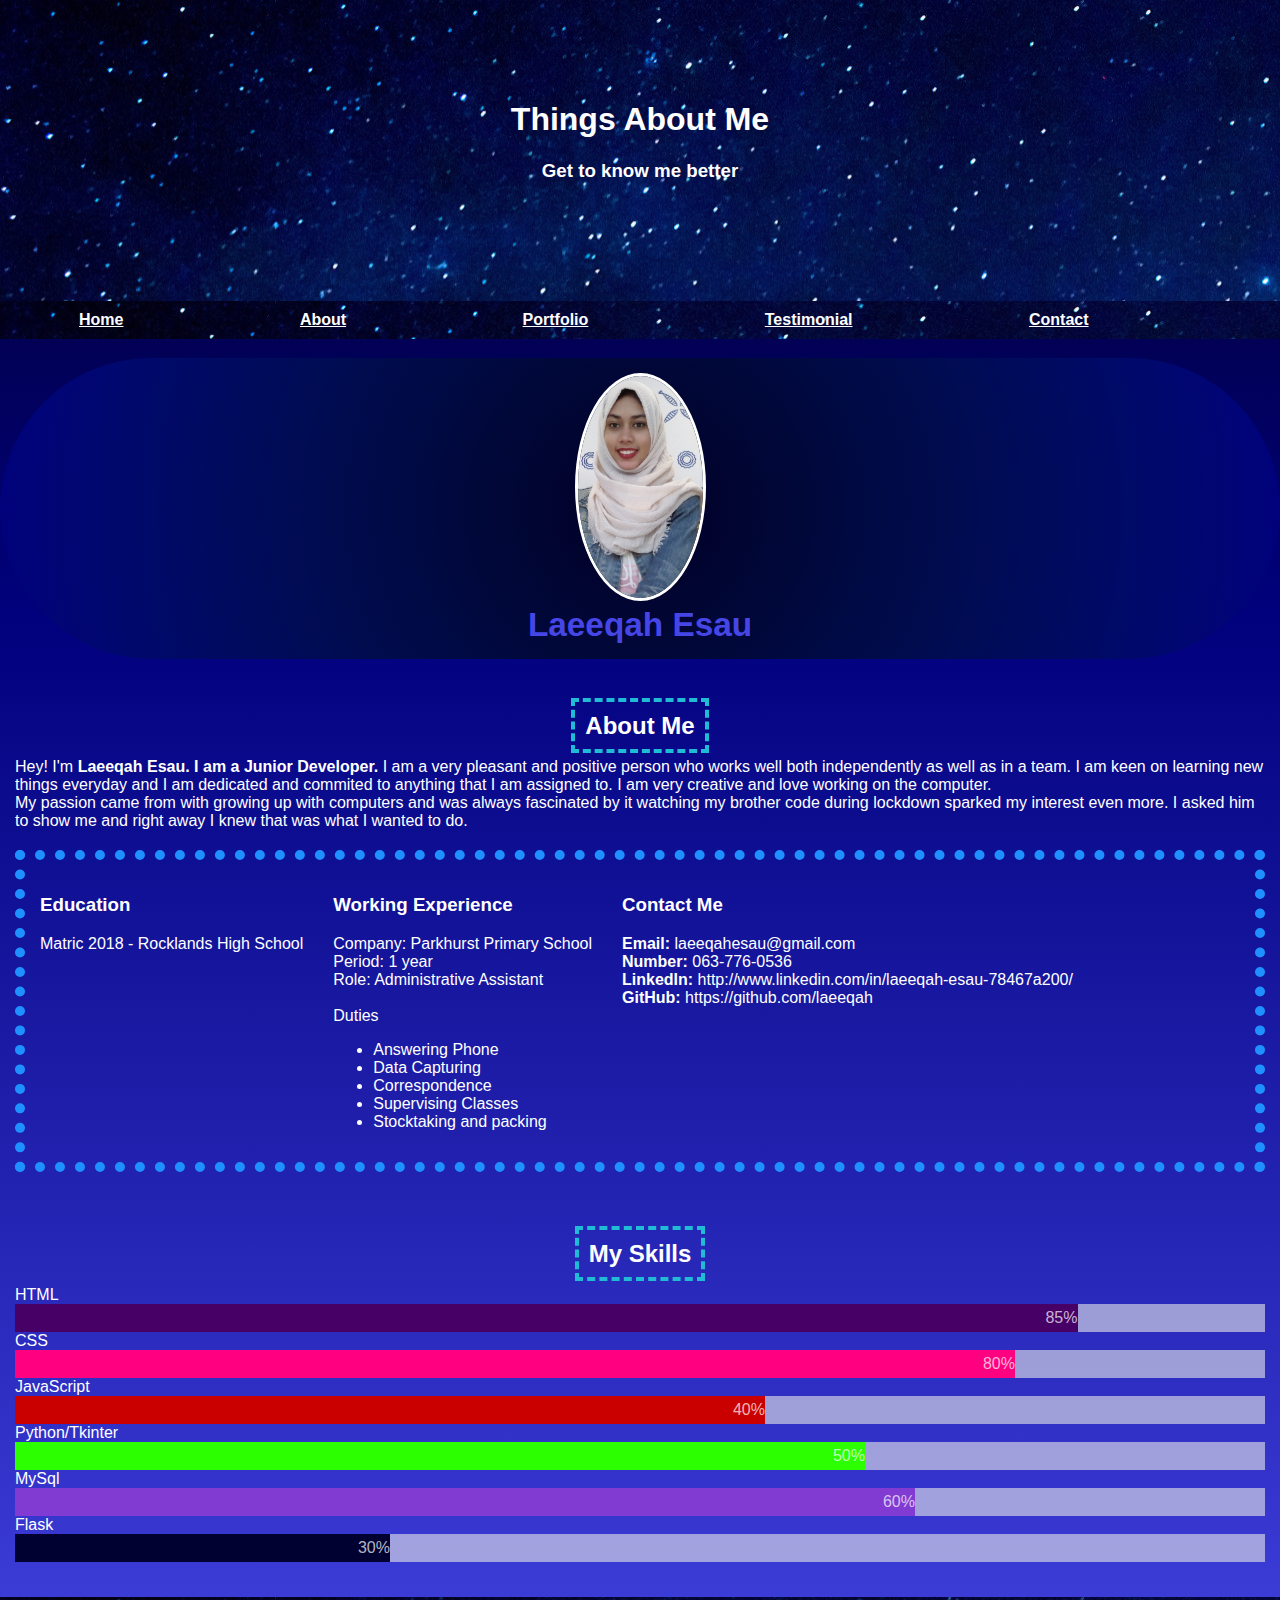
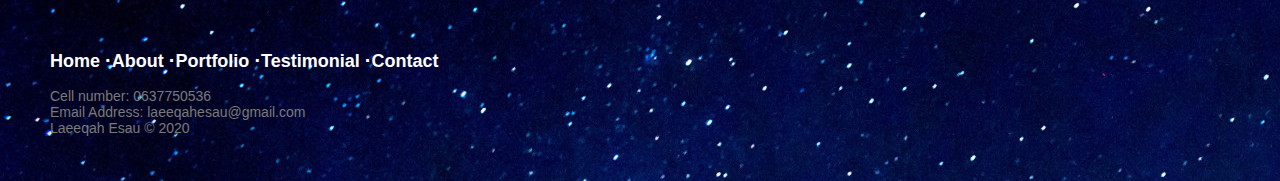
==== commit 110f997c: "final" ====
--- a/about.html
+++ b/about.html
@@ -36,7 +36,7 @@
         Hey! I'm <strong>Laeeqah Esau. I am a Junior Developer.</strong> I am a very pleasant and positive person who works well both independently as well as in a team.
             I am keen on learning new things everyday and I am dedicated
             and commited to anything that I am assigned to. I am very creative and love
-            working on the computer.<br> I grew up with computers and was always fascinated by it
+            working on the computer.<br> My passion came from with growing up with computers and was always fascinated by it
             watching my brother code during lockdown sparked my interest even more.
             I asked him to show me and right away I knew that was what I wanted to do.
         </p>
@@ -78,7 +78,7 @@
             <h2><span>My Skills</span></h2>
             <p>HTML</p>
         <div class="bars">
-            <div class="skills html">90%</div>
+            <div class="skills html">85%</div>
         </div>
 
         <p>CSS</p>
--- a/main.css
+++ b/main.css
@@ -3,7 +3,7 @@
 html {
   margin: 0px;
   padding: 0px;
-  width: 100%;
+  /* width: 100%; */
 }
 
 body {
@@ -264,7 +264,7 @@
 }
 
 .html {
-  width: 90%;
+  width: 85%;
   background-color: #460066;
 }
 .css {
@@ -432,9 +432,8 @@
   margin: 0 auto;
   border-radius: 5px;
   border: #129ceb groove 5px;
-  width: fit-content;
-  padding: 42px;
   width: min-content;
+  padding: 24px;
 }
 
 .contact {
@@ -489,12 +488,31 @@
 }
 
 /*Media Responsives*/
-
-@media screen and (max-width: 375px) {
+@media screen and (max-width: 320px) {
+  .quote {
+    padding: 0px 0px;
+  }
+
+  .outer-form {
+    padding: 0px;
+  }
+  .form-layout {
+    display: block;
+    padding: 0px;
+  }
+  .contacts-under-form {
+    text-align: center;
+  }
+  .contacts-under-form li {
+    display: inline;
+    padding-inline: 2px;
+  }
+}
+@media screen and (max-width: 375px) and (min-width: 320px) {
   .navbar {
     display: block;
     text-align: center;
-    padding-left: 0px;
+    padding-left: 60px;
     padding-right: 0px;
   }
 
@@ -503,9 +521,9 @@
     padding-left: 0px;
   }
   .next-to-quote {
-    width: 139px;
-    height: 223px;
-    padding-right: 20px;
+    width: 117px;
+    height: 203px;
+    padding-right: 8px;
   }
 
   .quote {
@@ -516,12 +534,19 @@
     display: block;
   }
 
+  .row1,
+  .row2 {
+    display: block;
+  }
   .column {
     display: block;
     padding-left: 21px;
     text-align: center;
   }
 
+  .column h1 {
+    font-size: x-large;
+  }
   .column-container,
   .column-container2 {
     display: block;
@@ -540,13 +565,17 @@
     width: auto;
     height: 200px;
   }
+
+  .section p {
+    text-align: justify;
+  }
   .cards {
+    display: inline;
     padding-left: 40px;
   }
 
   .form-layout {
     display: block;
-    padding: 27px;
   }
 
   .outer-form {
@@ -556,31 +585,17 @@
   .contacts-under-form ul {
     padding-left: 0px;
   }
-  .contacts-under-form li {
+  .contacts-under-form ul li {
     display: inline;
-  }
-}
-/* 
- #about-section {
-  display: block;
-}
-
-.column,
-.row1 {
-  display: block;
-}
-
-.column-container,
-.column-container2 {
-  display: block;
-  gap: 0px;
-}  */
-
-@media screen and (max-width: 425px) {
+    padding-inline: 0px;
+  }
+}
+
+@media screen and (max-width: 425px) and (min-width: 375px) {
   .navbar {
     text-align: center;
-    display: grid;
-    padding-left: 0px;
+    display: block;
+    padding-left: 86px;
   }
   .home-quote {
     margin-left: 0px;
@@ -588,7 +603,7 @@
   .quote-border {
     padding: 0px;
     height: 317px;
-    padding-top: 58px;
+    padding-top: 15px;
   }
 
   .quote {
@@ -618,6 +633,11 @@
     margin: auto;
   }
 
+  .section p {
+    text-align: justify;
+  }
+
+  /* Testimonial page */
   .column {
     display: block;
   }
@@ -636,152 +656,37 @@
     display: block;
   }
 
+  .column h1 {
+    font-size: x-large;
+  }
+
   .column-container {
-    display: block;
-    padding-left: 20px;
+    display: inline-block;
   }
 
   .column-container2 {
-    display: block;
-    padding-left: 25px;
-  }
-
+    display: inline-block;
+  }
+
+  .project-info {
+    margin: 30px auto;
+  }
   .cards {
     display: block;
-    padding-left: 65px;
+    padding-inline: 60px;
   }
 
   /*Contact page Media Changes*/
   .contacts-under-form ul li {
     display: inline;
-    padding-inline: 0px;
-    padding: 22px;
+    padding-inline: 22px;
   }
   .outer-form {
-    padding-left: 5px;
-  }
-}
-
-/* @media screen and (max-width: 600px) {
-  /* Index.html(Home page)*/
-/* .main-heading { */
-/* changes to the main header */
-/* width: 100%;
-  } */
-
-/* .navbar {
     padding-left: 0px;
-    text-align: center;
-    width: 100%;
-    display: grid;
-  }
-
-  .links {
-    padding-left: 0px;
-    padding-right: 0px;
-    margin: 0px;
-    display: block;
-  }
-
-  .quote-border {
-    padding: 0px;
-    height: 317px;
-    padding-top: 58px;
-  }
-
-  .quote {
-    font-size: 30px;
-  }
-
-  .right-side {
-    padding-right: 0px;
-  }
-
-  .next-to-quote {
-    width: 150px;
-    height: 300px;
-  }
-
-  table {
-    padding-left: 0px;
-  } */
-
-/* About page*/
-/* .skills-bar {
-    padding-right: 50px;
-    padding-left: 50px;
-    padding-bottom: 50px;
-  }
-
-  ul {
-    display: inline-block;
-  }
-
-  li {
-    text-align: left;
-  }
-
-  /* Portfolio page media changes*/
-/* .row1,
-  .row2 {
-    display: block;
-  } */
-
-/* Testimonial page media changes*/
-/* .cards {
-    display: block;
-    padding-left: 150px;
-  }
-
-  Contact page Media Changes*/
-/* .outer-form {
-    display: block;
-    padding: 0px;
-  }
-
-  .table-for-contacts {
-    padding-left: 0px;
-  }
-}  */
-
-/* @media screen and (max-width: 600px) {
-  .quote-border {
-    padding: 0px;
-    height: 317px;
-    padding-top: 58px;
-  }
-
-  .quote {
-    font-size: 30px;
-  }
-
-  .right-side {
-    padding-right: 0px;
-  }
-
-  .next-to-quote {
-    width: 150px;
-    height: 300px;
-  } */
-
-/* .home-quote table {
-    padding-left: 0px;
-  } */
-/* About page */
-
-/* Portfolio page media changes*/
-/* .row1,
-  .row2 {
-    display: block;
-  } */
-
-/* Contact page Media Changes*/
-/* .outer-form {
-    padding-left: 5px;
-  }
-} */
-
-@media screen and (max-width: 768px) {
+  }
+}
+
+@media screen and (max-width: 768px) and (min-width: 426px) {
   .links {
     padding-inline: 34px;
   }
@@ -791,7 +696,7 @@
   }
 
   .quote {
-    padding: 100px;
+    padding: 55px 45px;
     font-size: large;
   }
 
@@ -803,10 +708,28 @@
     width: auto;
     height: 250px;
   }
+
+  .section p {
+    text-align: justify;
+  }
+
   table {
     padding-left: 0px;
   }
 
+  .column h1 {
+    font-size: xx-large;
+  }
+
+  .column {
+    display: list-item;
+  }
+
+  .column-container2 {
+    flex-flow: wrap;
+    justify-content: center;
+  }
+
   .row1,
   .row2 {
     display: block;
@@ -814,14 +737,19 @@
 
   .project-info {
     width: min-content;
-  }
-
-  /* .column-container,
-  .column-container2 {
-  } */
-
-  .contacts-under-form li {
-    display: inline;
+    margin-top: 40px auto;
+  }
+
+  .cards {
+    padding-inline: 35px;
+  }
+
+  .contacts-under-form ul {
+    display: block;
+    padding-left: 270px;
+  }
+  .contacts-under-form ul li {
+    padding-inline: 0px;
   }
 
   .table-for-contacts {
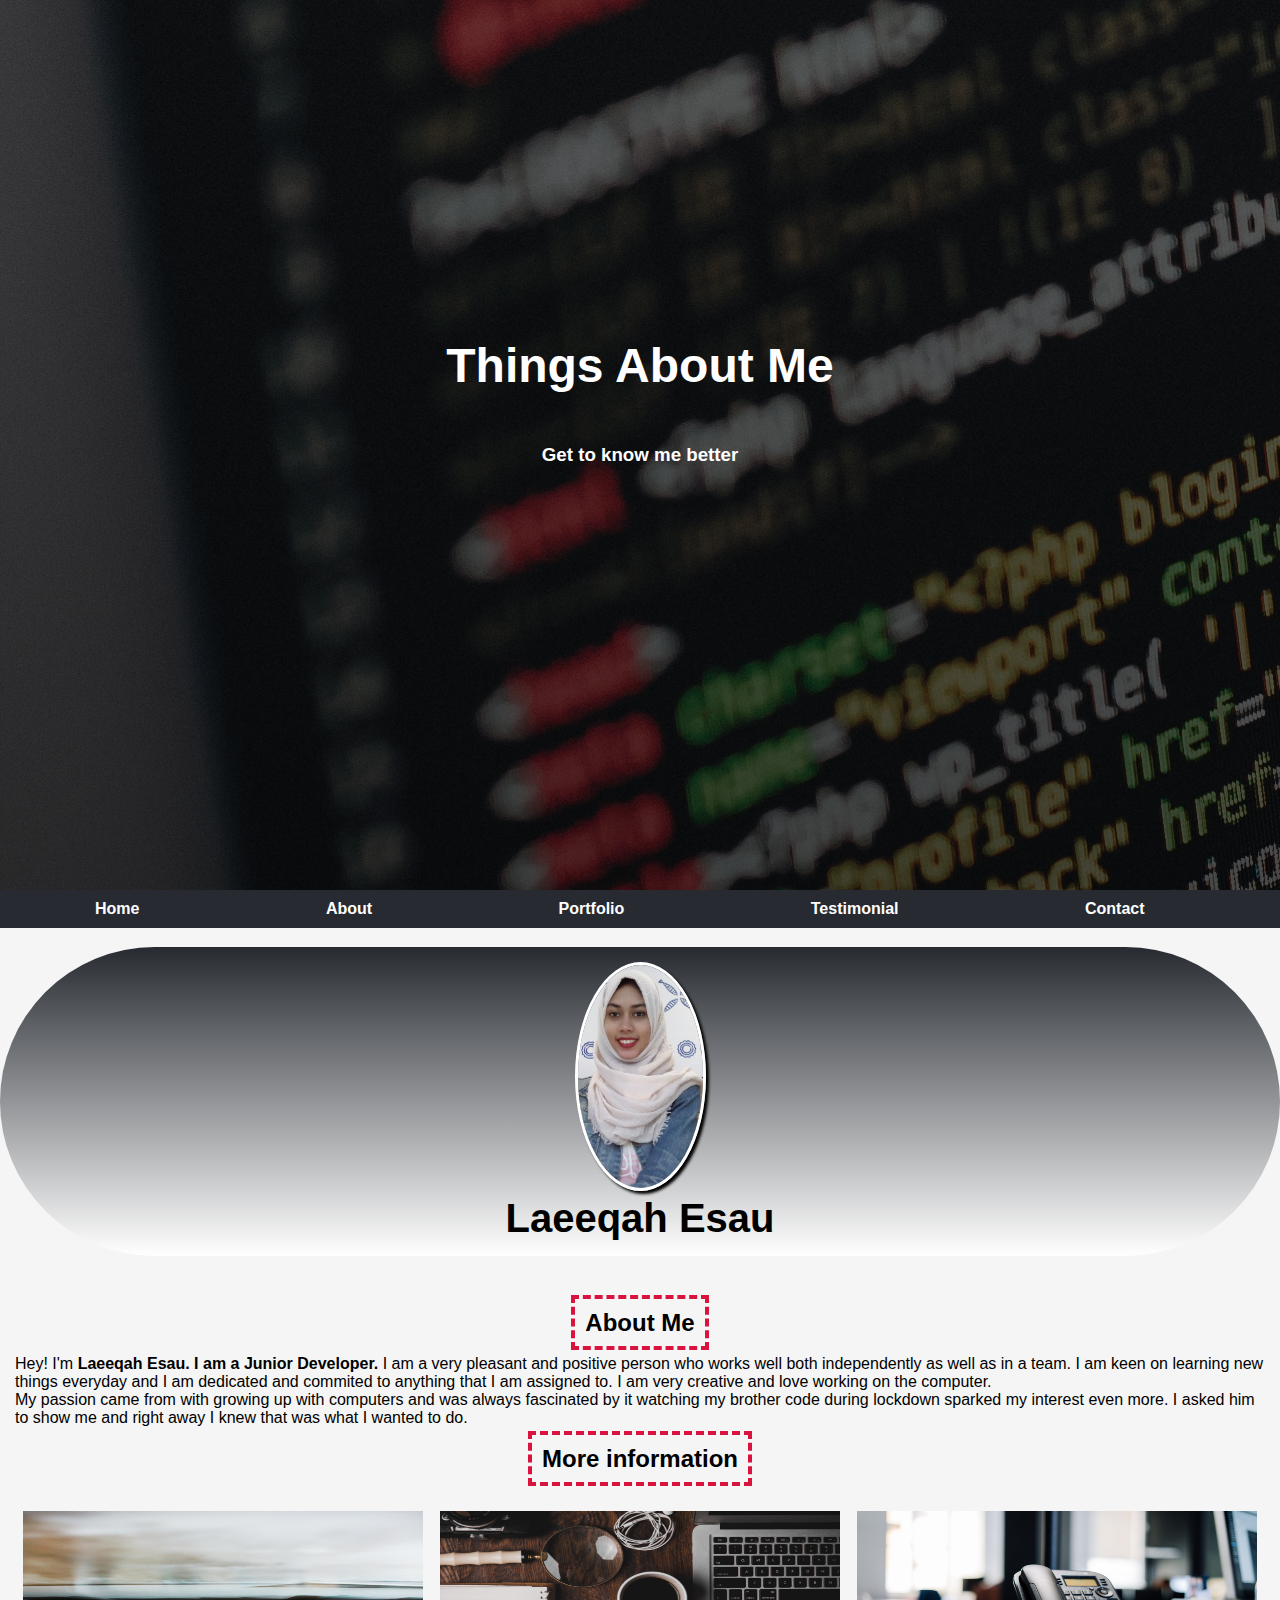
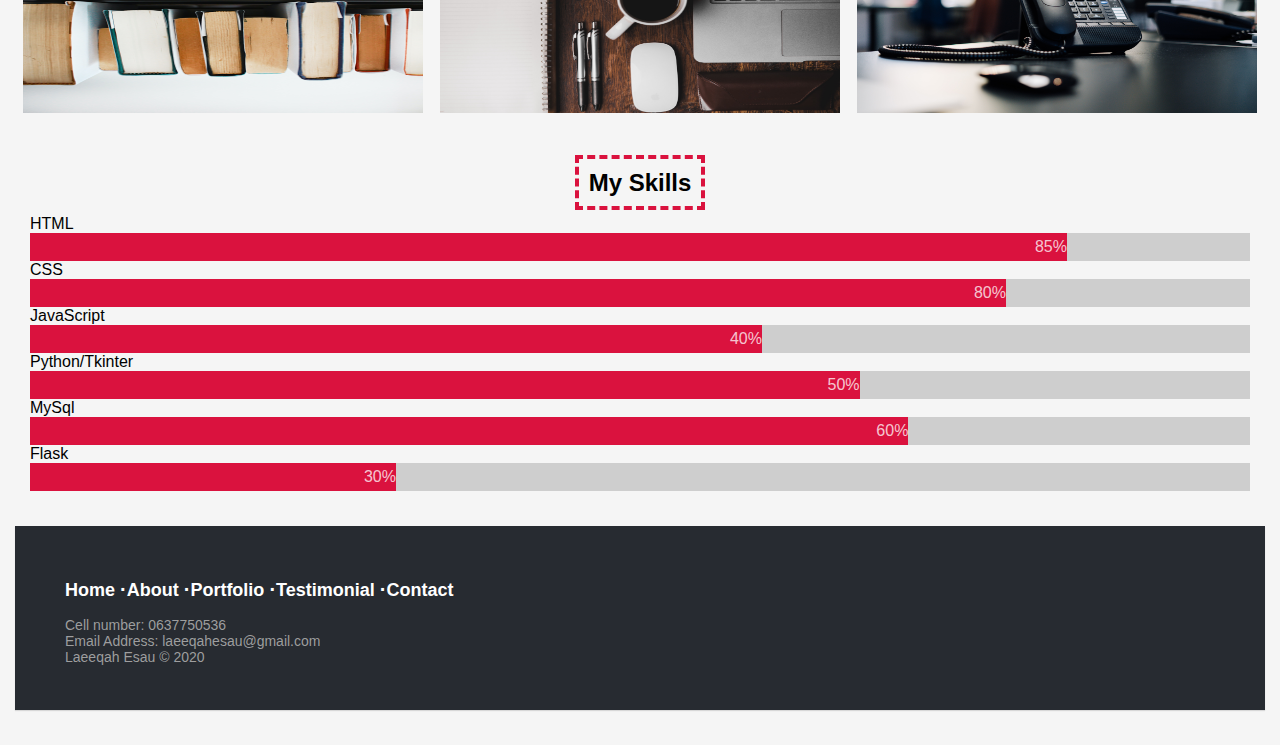
==== commit bd0ee19f: "updated" ====
--- a/about.html
+++ b/about.html
@@ -41,16 +41,31 @@
             I asked him to show me and right away I knew that was what I wanted to do.
         </p>
 
-        <div id = "about-section">
-            <div id="edu">
-                <h3>Education</h3>
-                <p>Matric 2018 - Rocklands High School</p>
+
+    
+    <h2><span>More information</span></h2>
+    <div id="about-section">
+      
+        <div class="moreInfo">
+            
+            <div class="picture-effect"></div>
+            <img class="more-image" src="images/education.jpg">
+            <div class="more-info fading">
+                <h3 >Education</h3>
+                <h4 class="detail-text">Matric 2018 - Rocklands High School</h4>
             </div>
-            <div id = "exp">
-                <h3>Working Experience</h3>
-                <p>Company: Parkhurst Primary School<br>
+        
+        </div>
+
+        <div class="moreInfo">
+            
+            <div class="picture-effect"></div>
+            <img class="more-image" src="images/work.jpg">
+            <div class="more-info fading">
+                <h3><h3>Working Experience</h3>
+                <h4  class="detail-text">Company: Parkhurst Primary School<br>
                     Period: 1 year<br>
-                    Role: Administrative Assistant<br><br>
+                    Role: Administrative Assistant
                     Duties
                     <ul>
                         <li> Answering Phone</li>
@@ -59,20 +74,29 @@
                         <li> Supervising Classes</li>
                         <li> Stocktaking and packing</li>
                     </ul>
-                </p>
+                </h4>
+               
             </div>
-            <div id = "about-contact">
-                <h3>Contact Me</h3>
-                <p>
+          
+        </div>
+
+        <div class="moreInfo">
+            
+            <div class="picture-effect"></div>
+            <img class="more-image" src="images/contact.jpg">
+            <div class="more-info fading">
+                <h3>Contact Details</h3>
+                <h4 class="detail-text">
                     <strong>Email:</strong> laeeqahesau@gmail.com<br>
                     <strong>Number:</strong> 063-776-0536<br>
                     <strong>LinkedIn:</strong> http://www.linkedin.com/in/laeeqah-esau-78467a200/<br>
                     <strong>GitHub:</strong> https://github.com/laeeqah
-                </p>
+                </h4>
             </div>
+        
         </div>
-        
     </div>
+
     
         <div class="section">
             <h2><span>My Skills</span></h2>
--- a/main.css
+++ b/main.css
@@ -3,41 +3,51 @@
 html {
   margin: 0px;
   padding: 0px;
-  /* width: 100%; */
 }
 
 body {
   /* changes to the font, font color and size for the whole web page*/
   font: normal 16px sans-serif;
-  color: white;
+  color: black;
   margin: 0px;
   padding: 0px;
-  background: rgb(2, 0, 36);
-  background: linear-gradient(180deg, #020024 0%, #01017e 35%, #4646e7 100%);
-}
-
+  background: #272b31;
+  background-color: whitesmoke;
+}
+
+.project-info h3 {
+  color: #000;
+}
 .main-heading {
   /* changes to the main header */
   text-align: center;
-  background-image: url("images/stars-at-night.jpg");
-  padding-top: 80px;
-  padding-bottom: 100px;
+  background-image: linear-gradient(rgba(0, 0, 0, 0.6), rgba(0, 0, 0, 0.7)),
+    url("images/portfolio-landing.jpg");
+  object-fit: cover;
+  padding-top: 125px;
+  padding-bottom: 225px;
+  height: 60vh;
+  display: flex;
+  justify-content: center;
+  flex-direction: column;
 }
 
 .navbar {
   /* This will style the navigation bar*/
-  background-image: url("images/stars-at-night.jpg");
+  background-color: #272b31;
   padding-top: 10px;
   padding-bottom: 10px;
-  padding-left: 41px;
+  padding-left: 13px;
+  padding-right: 13px;
 }
 
 /* This will style the link in the navigation bar */
 .links {
-  padding-right: 134px;
-  padding-left: 38px;
+  padding-right: 100px;
+  padding-left: 82px;
   font-weight: bold;
   margin: 0px;
+  text-decoration: none;
 }
 
 /* Changes the font color in the navbar */
@@ -47,27 +57,40 @@
 
 /* Changes the background when hovering the links in the navigation bar */
 .links:hover {
-  background-color: rgba(70, 70, 231, 1);
+  background-color: #da123e;
   padding-top: 10px;
   padding-bottom: 10px;
+  border-radius: 25px;
+  transition: ease-out all 0.3s;
 }
 
 /* These are the changes to the quote and the picture on Home page */
+.main-heading h1,
+h3 {
+  color: #fff;
+}
 .home-quote {
-  margin-left: 80px;
+  /* margin-left: 170px; */
+  margin-left: 31%;
+  display: flex;
+  flex-direction: column;
 }
 
 .quote-border {
+  color: white;
   padding-right: 0px;
+  border-left: none;
+  background-color: none;
+  border-radius: 54% 46% 46% 54% / 42% 0% 100% 58%;
+  border-right: none;
+  border: black solid;
+  background: black;
 }
 
 .quote {
-  background-image: url("images/stars-at-night.jpg");
-  text-align: center;
-  border-left: solid white;
-  border-right: solid white;
-  border-radius: 5%;
+  text-align: center;
   padding: 114px;
+  font-style: italic;
 }
 
 .home-quote table {
@@ -75,15 +98,37 @@
 }
 
 .next-to-quote {
-  width: 50%;
+  width: 70%;
   height: 50%;
 }
 
+/* index button */
+#view-btn {
+  text-transform: uppercase;
+  border-width: 11px;
+  border: #da123e solid;
+  background: none;
+  width: 132px;
+  padding: 13px;
+  position: relative;
+  display: inline-flex;
+  text-decoration: none;
+  color: #000;
+  margin-left: 565px;
+  margin-top: 30px;
+  justify-content: center;
+  color: white;
+}
+
+#view-btn:hover {
+  background: #da123e;
+  transition: all ease-in-out 0.5s;
+}
 /* Footer changes */
 .footer-decor {
   position: relative;
   width: 100%;
-  background-image: url("images/stars-at-night.jpg");
+  background-color: #272b31;
   box-shadow: 0 1px 1px 0 rgba(0, 0, 0, 0.12);
   box-sizing: border-box;
   width: 100%;
@@ -94,7 +139,7 @@
 }
 
 .footer-decor .footer-left p {
-  color: #7a7a7a;
+  color: #afafafe0;
   font-size: 14px;
   margin: 0;
 }
@@ -141,96 +186,130 @@
 
 /*Changes to About page(about.html)*/
 h2 {
-  color: #ffffff;
+  color: black;
   text-align: center;
   padding: 18px 0 18px 0;
   margin: 0 0 0px 0;
 }
+
 h2 span {
-  border: 4px dashed #20bcd5;
+  border: 4px dashed #da123e;
   padding: 10px;
 }
+
 p {
   padding: 0;
   margin: 0;
 }
+
 .img-circle {
   border: 3px solid white;
   border-radius: 50%;
-}
+  box-shadow: 3px 3px 3px black;
+  object-fit: cover;
+}
+
 .section {
   padding: 15px;
   margin-bottom: 20px;
   border-radius: 182px;
   margin-top: 19px;
 }
+
 #header {
-  background-image: radial-gradient(
-    circle,
-    #020024,
-    #00083a,
-    #000c51,
-    #000a68,
-    #01017e
-  );
+  background-image: linear-gradient(to top, #ffffff, #272b31);
   background-size: cover;
 }
+
 #header img {
   display: block;
   width: 10%;
   height: 50%;
   margin: auto;
 }
+
 #header p {
-  font-size: 25pt;
-  color: #4646e7;
+  font-size: 30pt;
+  color: #000000;
   padding-top: 5px;
   margin: 0;
   font-weight: bold;
   text-align: center;
 }
 
+.moreInfo {
+  position: relative;
+  width: 90%;
+  max-width: 400px;
+  margin: auto;
+  overflow: hidden;
+}
+
+.moreInfo .picture-effect {
+  background: rgba(0, 0, 0, 0.7);
+  position: absolute;
+  height: 99%;
+  width: 100%;
+  left: 0;
+  top: 0;
+  bottom: 0;
+  right: 0;
+  opacity: 0;
+  transition: all 0.4s ease-in-out 0s;
+}
+
+.moreInfo:hover .picture-effect {
+  opacity: 1;
+}
+
+.more-image {
+  width: 100%;
+  height: 202px;
+}
+
+.more-info {
+  position: absolute;
+  text-align: center;
+  padding-left: 1em;
+  padding-right: 1em;
+  width: 100%;
+  top: 50%;
+  left: 50%;
+  opacity: 0;
+  transform: translate(-50%, -50%);
+  transition: all 0.3s ease-in-out 0s;
+}
+
+.moreInfo:hover .more-info {
+  top: 50%;
+  left: 50%;
+  opacity: 1;
+}
+
+.more-info h3 {
+  color: #fff;
+  font-weight: 500;
+  letter-spacing: 0.15em;
+  margin-bottom: 0.5em;
+  text-transform: uppercase;
+}
+
+.more-info h4 {
+  color: #fff;
+  font-size: 0.8em;
+}
+
+.moreInfo .detail-text {
+  color: #fff;
+}
+.fading {
+  top: 80%;
+}
+
 #about-section {
   display: flex;
   margin-top: 20px;
-  border: dodgerblue dotted 10px;
-}
-
-#about-section #edu {
-  padding: 15px;
-  text-align: left;
-}
-
-#about-section #exp {
-  padding: 15px;
-  text-align: left;
-}
-
-#about-section #about-contact {
-  padding: 15px;
-  text-align: left;
-}
-/* Changes to the picture */
-/* .profile {
-    display: flex;
-    padding-top: 40px;
-    text-align: center;
-}
-
-
-.my-info h3 p ul li{
-
-}
-.my-photo{
-    height: 50%;
-    padding: 5px;
-}
-
-img,
-.person-photo {
-    border-radius: 20px;
-    width: 300px;
-    height: 340px;
+  /* border: #272b31 dotted 10px; */
 }
 
 /* Changes to the social icons and the skills bar */
@@ -253,39 +332,39 @@
 /* This is for the styling of the skills bar */
 .bars {
   width: 100%;
-  background-color: #e7e7e79a;
+  background-color: #7070704b;
 }
 
 .skills {
   text-align: right;
   padding-top: 5px;
   padding-bottom: 5px;
-  color: #ffffffb6;
+  color: #ffffffc4;
 }
 
 .html {
   width: 85%;
-  background-color: #460066;
+  background-color: #da123e;
 }
 .css {
   width: 80%;
-  background-color: #ff0080;
+  background-color: #da123e;
 }
 .js {
   width: 60%;
-  background-color: #ca0000;
+  background-color: #da123e;
 }
 .python-tkinter {
   width: 68%;
-  background-color: #2bff00;
+  background-color: #da123e;
 }
 .mysql {
   width: 72%;
-  background-color: #6f00caa1;
+  background-color: #da123e;
 }
 .flask {
   width: 30%;
-  background-color: #000031;
+  background-color: #da123e;
 }
 
 .my-info {
@@ -346,8 +425,11 @@
   color: black;
 }
 
+.flip-to-back h1 {
+  font-size: xx-large;
+}
 .flip-to-back {
-  background-color: #000cb6;
+  background-color: #da123e;
   color: rgb(255, 255, 255);
   transform: rotateY(180deg);
 }
@@ -357,10 +439,11 @@
 /* Styling for Projects */
 h1 {
   text-align: center;
+  font-size: xxx-large;
 }
 
 h1 span {
-  border: 4px dashed #20bcd5;
+  border: 4px dashed #da123e;
   padding: 10px;
 }
 
@@ -379,11 +462,12 @@
 }
 
 .column {
-  padding: 45px;
+  padding: 38px;
 }
 
 .column h1 {
   padding-bottom: 35px;
+  font-size: xx-large;
 }
 
 .column-container {
@@ -395,13 +479,30 @@
   display: flex;
   gap: 35px;
 }
-
+.column-container3 {
+  display: flex;
+}
+
+.project-pic {
+  object-fit: cover;
+}
 .project-info {
-  border-top: dotted white 5px;
-  border-bottom: dotted white 5px;
-  color: rgb(255, 255, 255);
+  border-top: dotted #272b31 5px;
+  border-bottom: dotted #272b31 5px;
+  color: black;
   width: fit-content;
   padding: 15px;
+}
+
+.project-info a {
+  background: #272b31;
+  border-radius: 55%;
+  padding: 10px;
+  align-items: flex-end;
+}
+
+.project-info a:hover {
+  background-color: #da123e;
 }
 .project-info:hover {
   transition: all 0.2s ease-in-out;
@@ -410,12 +511,9 @@
 
 .project-info a {
   text-decoration: none;
-  color: white;
-}
-.project-info a:hover {
-  text-decoration: underline dashed;
-  color: #20bcd5;
-}
+  color: black;
+}
+
 .project-pic {
   width: 240px;
   height: 215px;
@@ -431,9 +529,13 @@
 .form-layout {
   margin: 0 auto;
   border-radius: 5px;
-  border: #129ceb groove 5px;
+  border: #da123e groove 5px;
   width: min-content;
   padding: 24px;
+}
+
+.form-layout h3 {
+  color: black;
 }
 
 .contact {
@@ -456,11 +558,11 @@
   border-radius: 5px;
   height: 30px;
   width: 140px;
-  background-color: #129ceb;
+  background-color: #272b31;
 }
 
 #submit-form:hover {
-  background-color: #006416;
+  background-color: #da123e;
   transition: 1s;
 }
 
@@ -468,11 +570,11 @@
   border-radius: 5px;
   height: 30px;
   width: 140px;
-  background-color: #129ceb;
+  background-color: #272b31;
 }
 
 #clear-form:hover {
-  background-color: #00439b;
+  background-color: #da123e;
   transition: 1s;
 }
 
@@ -498,7 +600,7 @@
   }
   .form-layout {
     display: block;
-    padding: 0px;
+    padding: 1px;
   }
   .contacts-under-form {
     text-align: center;
@@ -507,19 +609,31 @@
     display: inline;
     padding-inline: 2px;
   }
+
+  #view-btn {
+    margin-left: 80px;
+  }
+
+  .more-info {
+    font-size: smaller;
+  }
 }
 @media screen and (max-width: 375px) and (min-width: 320px) {
   .navbar {
     display: block;
     text-align: center;
-    padding-left: 60px;
-    padding-right: 0px;
+    padding-left: 15px;
+  }
+
+  #view-btn {
+    margin-left: 80px;
   }
 
   .home-quote {
     display: contents;
     padding-left: 0px;
   }
+
   .next-to-quote {
     width: 117px;
     height: 203px;
@@ -528,6 +642,7 @@
 
   .quote {
     font-size: 20px;
+    padding: 1px;
   }
 
   #about-section {
@@ -583,7 +698,7 @@
   }
 
   .contacts-under-form ul {
-    padding-left: 0px;
+    padding-left: 18px;
   }
   .contacts-under-form ul li {
     display: inline;
@@ -595,14 +710,20 @@
   .navbar {
     text-align: center;
     display: block;
-    padding-left: 86px;
-  }
+    padding-left: 0px;
+    padding-right: 0px;
+  }
+
+  #view-btn {
+    margin-left: 125px;
+  }
+
   .home-quote {
     margin-left: 0px;
   }
   .quote-border {
     padding: 0px;
-    height: 317px;
+    height: 270px;
     padding-top: 15px;
   }
 
@@ -618,7 +739,7 @@
 
   .next-to-quote {
     width: 150px;
-    height: 300px;
+    height: 250px;
   }
 
   table {
@@ -673,7 +794,7 @@
   }
   .cards {
     display: block;
-    padding-inline: 60px;
+    padding-right: 0px;
   }
 
   /*Contact page Media Changes*/
@@ -688,7 +809,11 @@
 
 @media screen and (max-width: 768px) and (min-width: 426px) {
   .links {
-    padding-inline: 34px;
+    padding-inline: 42px;
+  }
+
+  #view-btn {
+    margin-left: 300px;
   }
 
   .quote-border {
@@ -701,7 +826,7 @@
   }
 
   .home-quote {
-    margin-left: 0px;
+    margin-left: 177px;
   }
 
   #header img {
@@ -713,6 +838,10 @@
     text-align: justify;
   }
 
+  .more-info {
+    font-size: small;
+  }
+
   table {
     padding-left: 0px;
   }
@@ -730,6 +859,11 @@
     justify-content: center;
   }
 
+  .column-container3 {
+    flex-flow: wrap;
+    justify-content: center;
+  }
+
   .row1,
   .row2 {
     display: block;
@@ -741,7 +875,7 @@
   }
 
   .cards {
-    padding-inline: 35px;
+    padding-inline: 33px;
   }
 
   .contacts-under-form ul {
@@ -756,3 +890,74 @@
     padding-left: 10px;
   }
 }
+
+@media screen and (max-width: 750px) and (min-width: 430px) {
+  .navbar {
+    display: flex;
+    justify-content: space-between;
+  }
+
+  .links {
+    padding: 10px;
+  }
+
+  .next-to-quote {
+    width: 70%;
+    height: 60%;
+  }
+
+  #about-section {
+    display: block;
+  }
+
+  .column-container {
+    padding-left: 0px;
+  }
+
+  .cards {
+    padding-left: 35px;
+  }
+
+  .contacts-under-form ul {
+    padding-left: 125px;
+  }
+}
+
+@media screen and (max-width: 800px) and (min-width: 769px) {
+  .navbar {
+    display: flex;
+    justify-content: space-between;
+  }
+
+  .links {
+    padding: 10px;
+  }
+
+  .home-quote {
+    margin-left: 0px;
+  }
+  .next-to-quote {
+    width: 70%;
+    height: 60%;
+  }
+
+  .column-container {
+    padding-left: 0px;
+  }
+
+  .cards {
+    display: inline-flex;
+    padding-inline-start: 34px;
+  }
+
+  .contacts-under-form ul li {
+    padding-left: 180px;
+    padding-inline: 0px;
+  }
+
+  .contacts-under-form ul {
+    display: block;
+    text-align: center;
+    padding-left: 0px;
+  }
+}
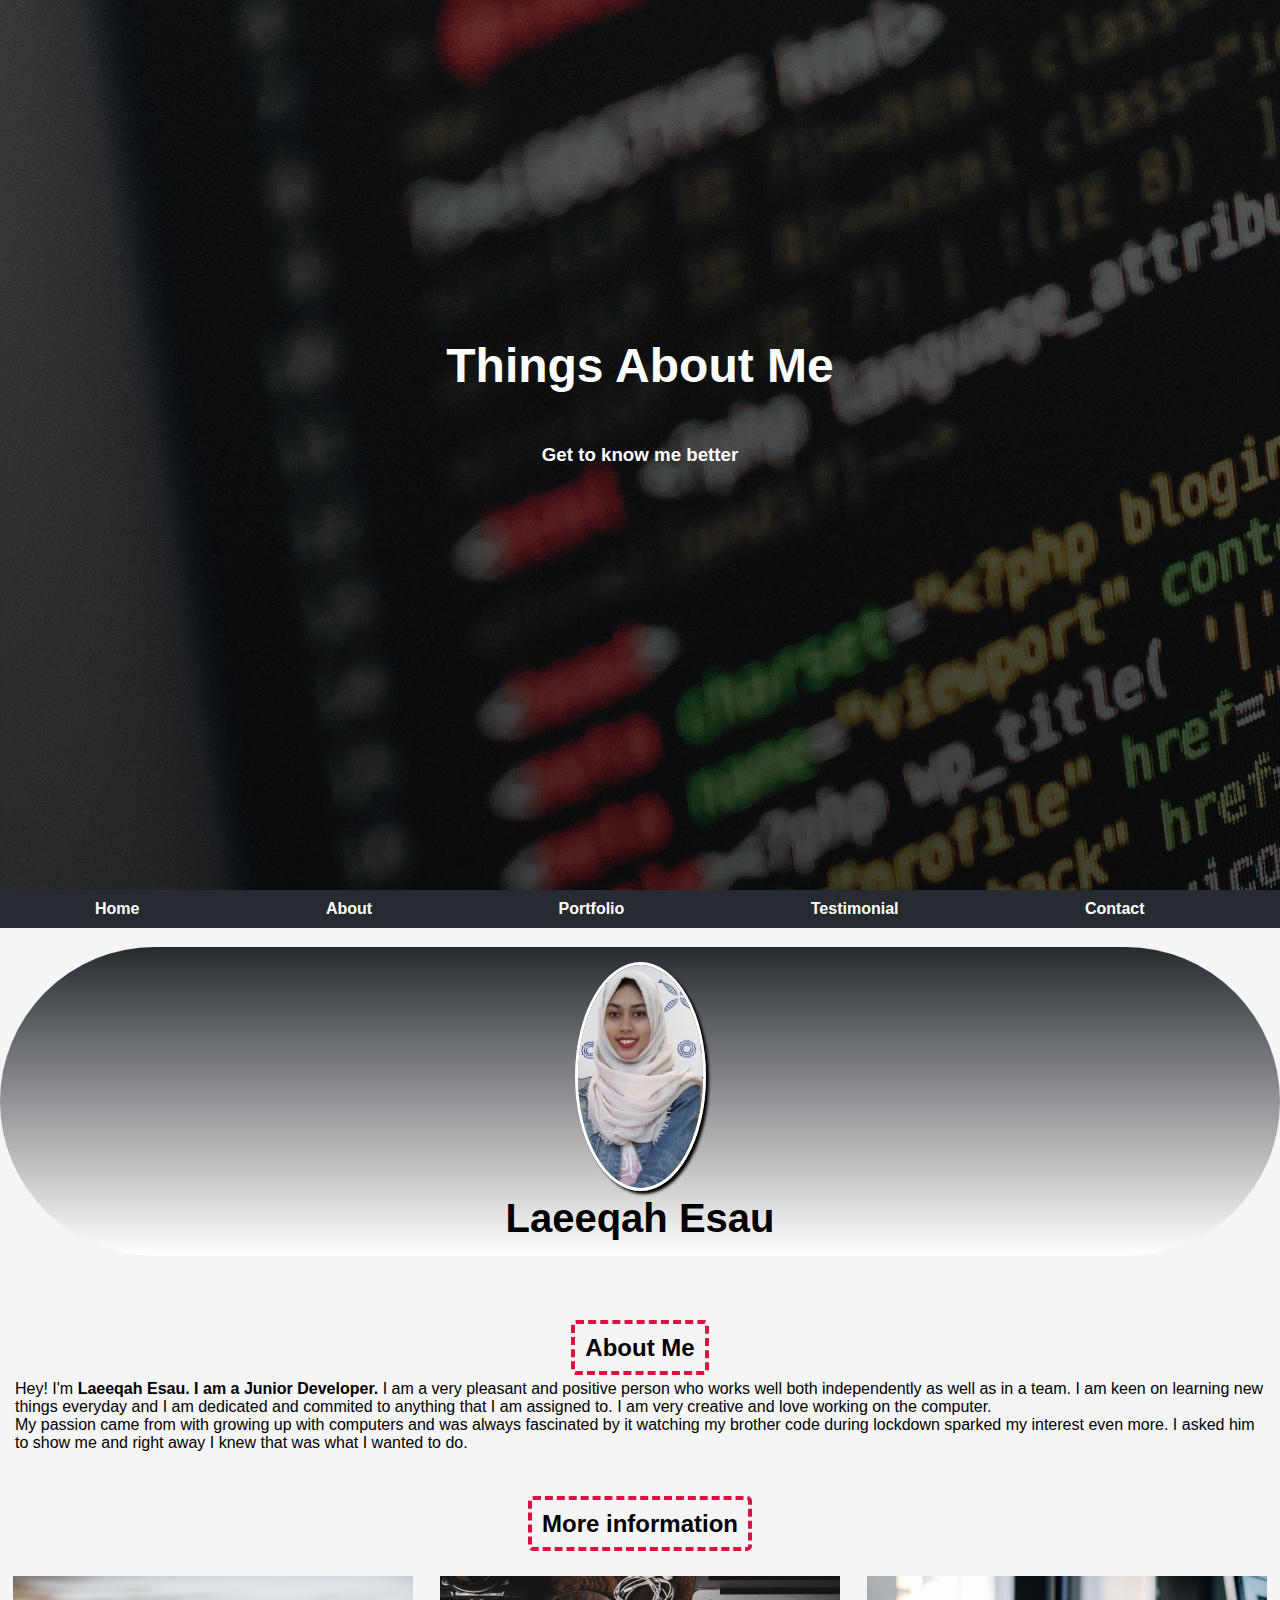
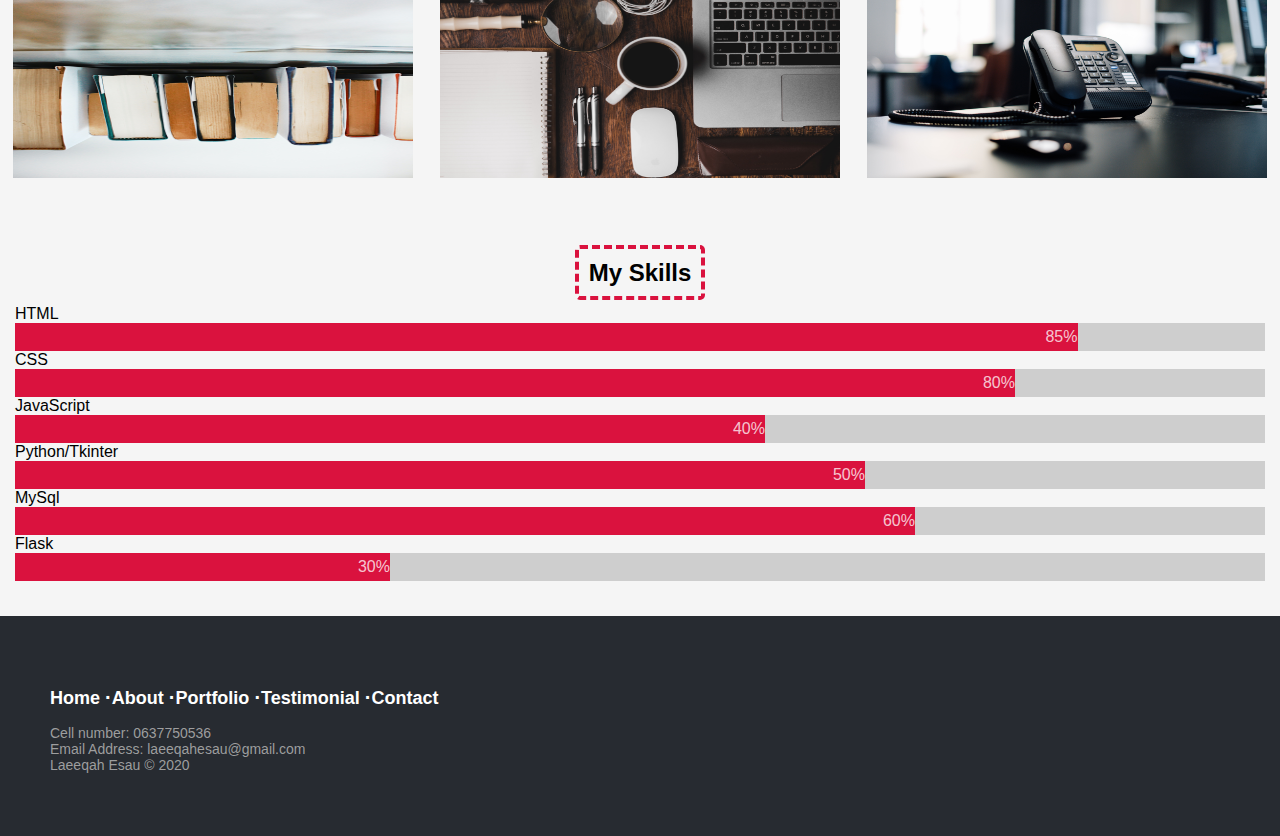
==== commit 5b6c9b27: "css,about" ====
--- a/about.html
+++ b/about.html
@@ -41,7 +41,7 @@
             I asked him to show me and right away I knew that was what I wanted to do.
         </p>
 
-
+    </div>
     
     <h2><span>More information</span></h2>
     <div id="about-section">
@@ -98,9 +98,9 @@
     </div>
 
     
-        <div class="section">
-            <h2><span>My Skills</span></h2>
-            <p>HTML</p>
+    <div class="section">
+        <h2><span>My Skills</span></h2>
+        <p>HTML</p>
         <div class="bars">
             <div class="skills html">85%</div>
         </div>
@@ -130,7 +130,7 @@
             <div class="skills flask">30%</div>
         </div>
             
-        </div>
+    </div>
     
 
     <footer class="footer-decor">
@@ -146,7 +146,6 @@
                 <p>Cell number: 0637750536</p>
                 <p>Email Address: laeeqahesau@gmail.com</p>
             </p>
-
             <p>Laeeqah Esau &copy; 2020</p>
         </div>
 
--- a/main.css
+++ b/main.css
@@ -134,7 +134,7 @@
   width: 100%;
   text-align: left;
   font: normal 16px sans-serif;
-  padding: 45px 50px;
+  padding: 63px 50px;
   bottom: 0px;
 }
 
@@ -189,12 +189,13 @@
   color: black;
   text-align: center;
   padding: 18px 0 18px 0;
-  margin: 0 0 0px 0;
+  margin: 25px 0 0px 0;
 }
 
 h2 span {
   border: 4px dashed #da123e;
   padding: 10px;
+  border-radius: 5px;
 }
 
 p {
